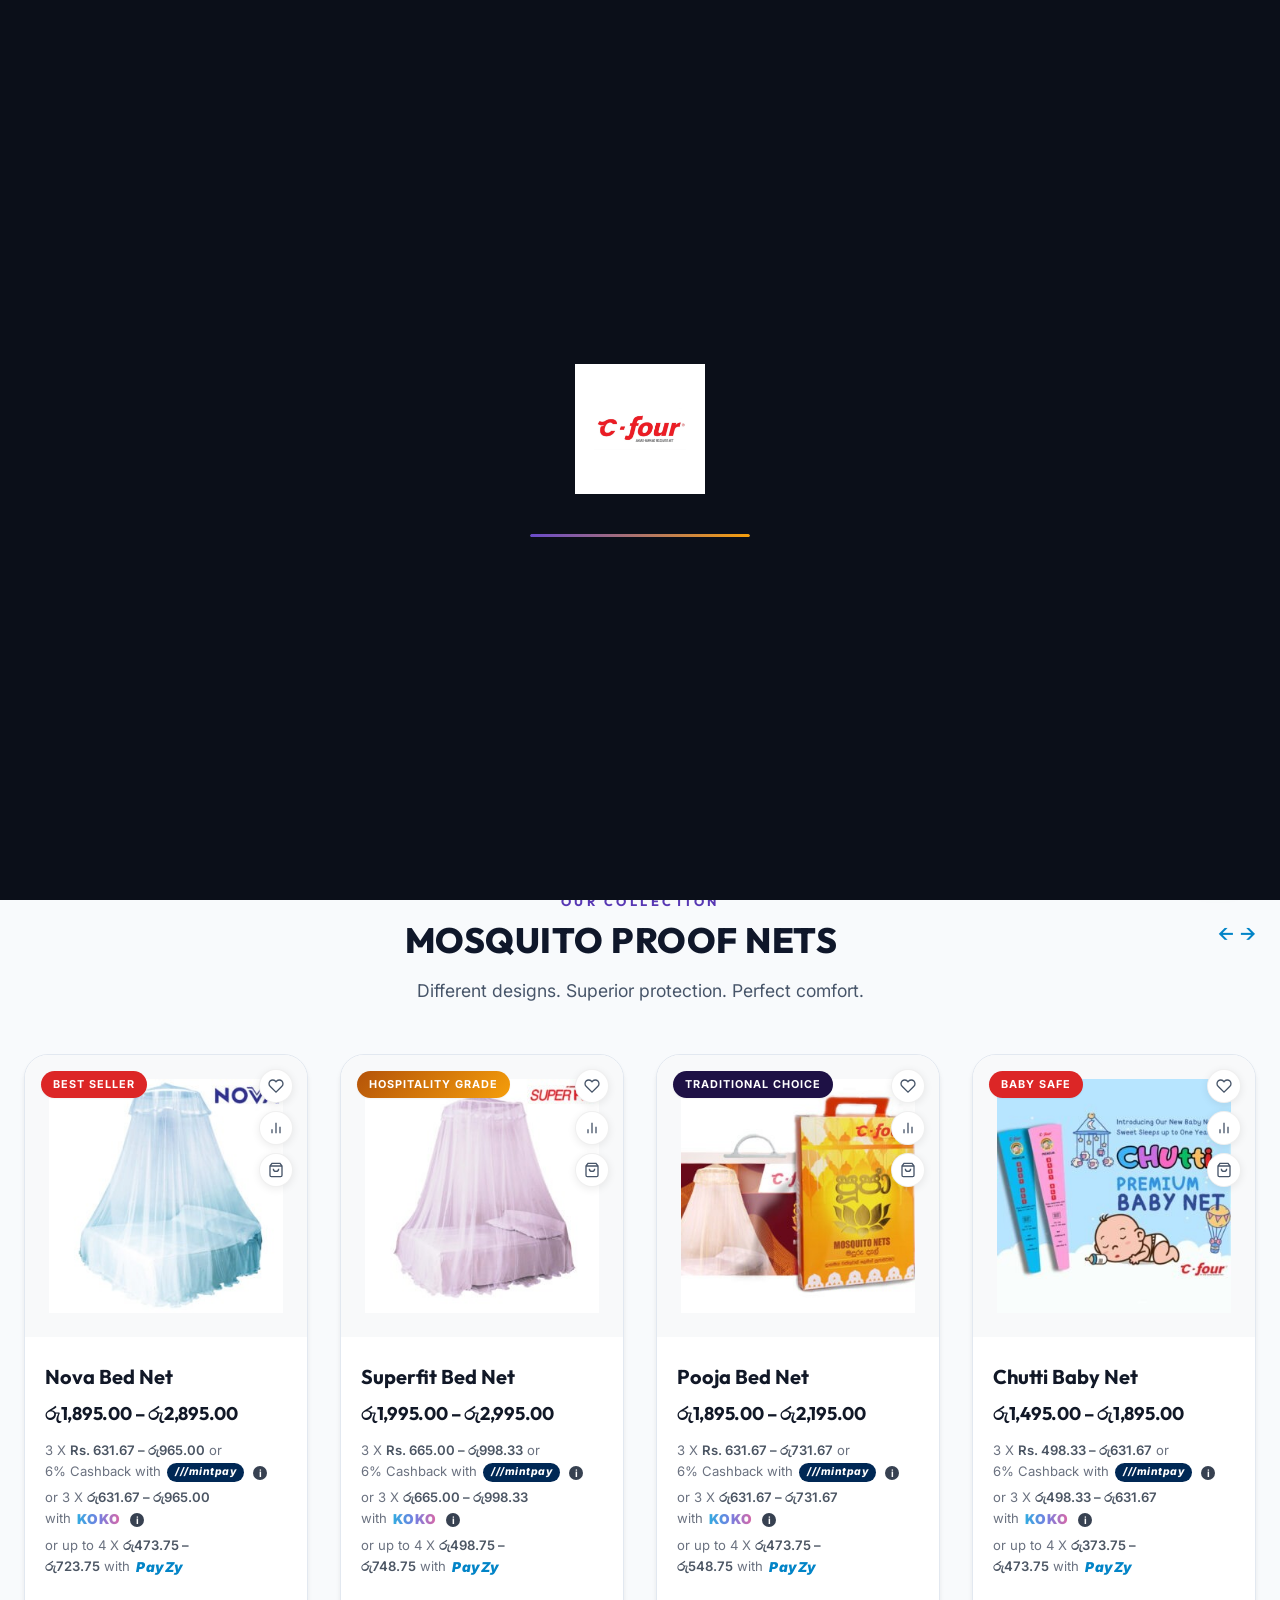
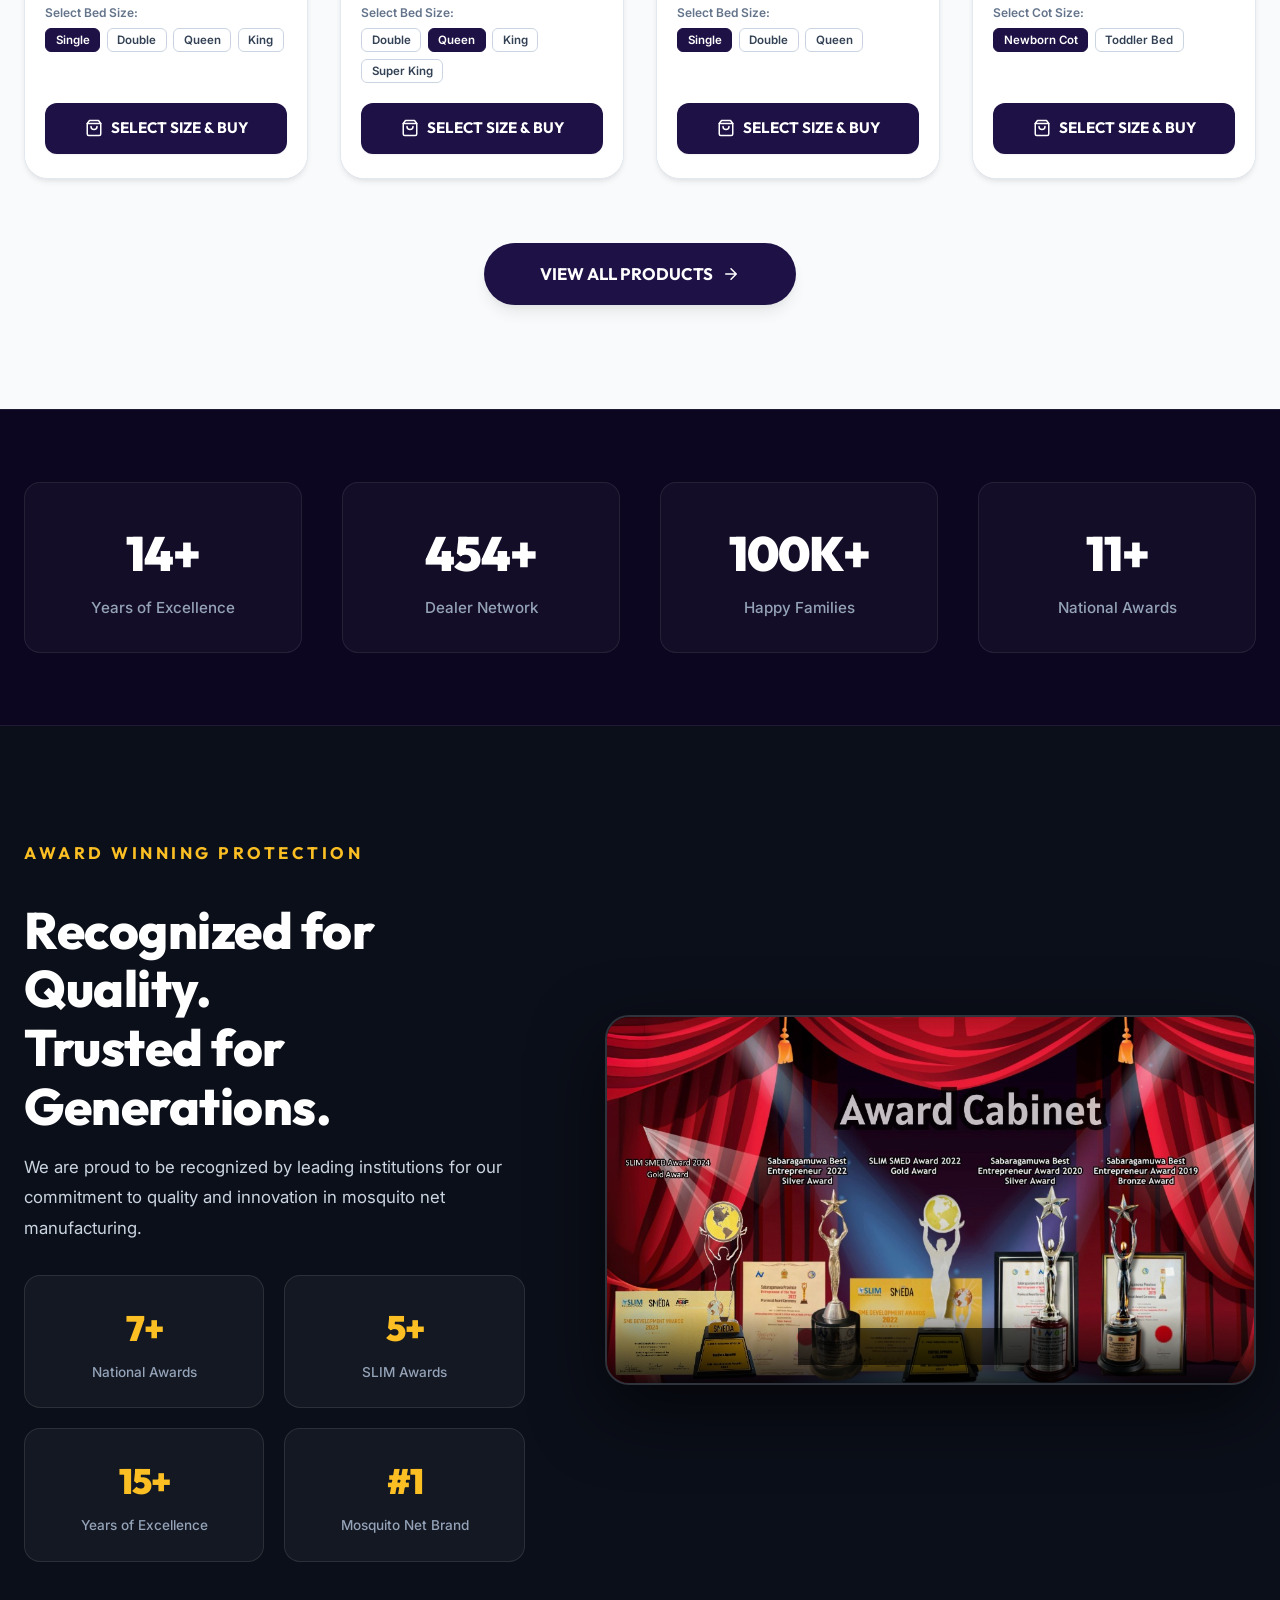
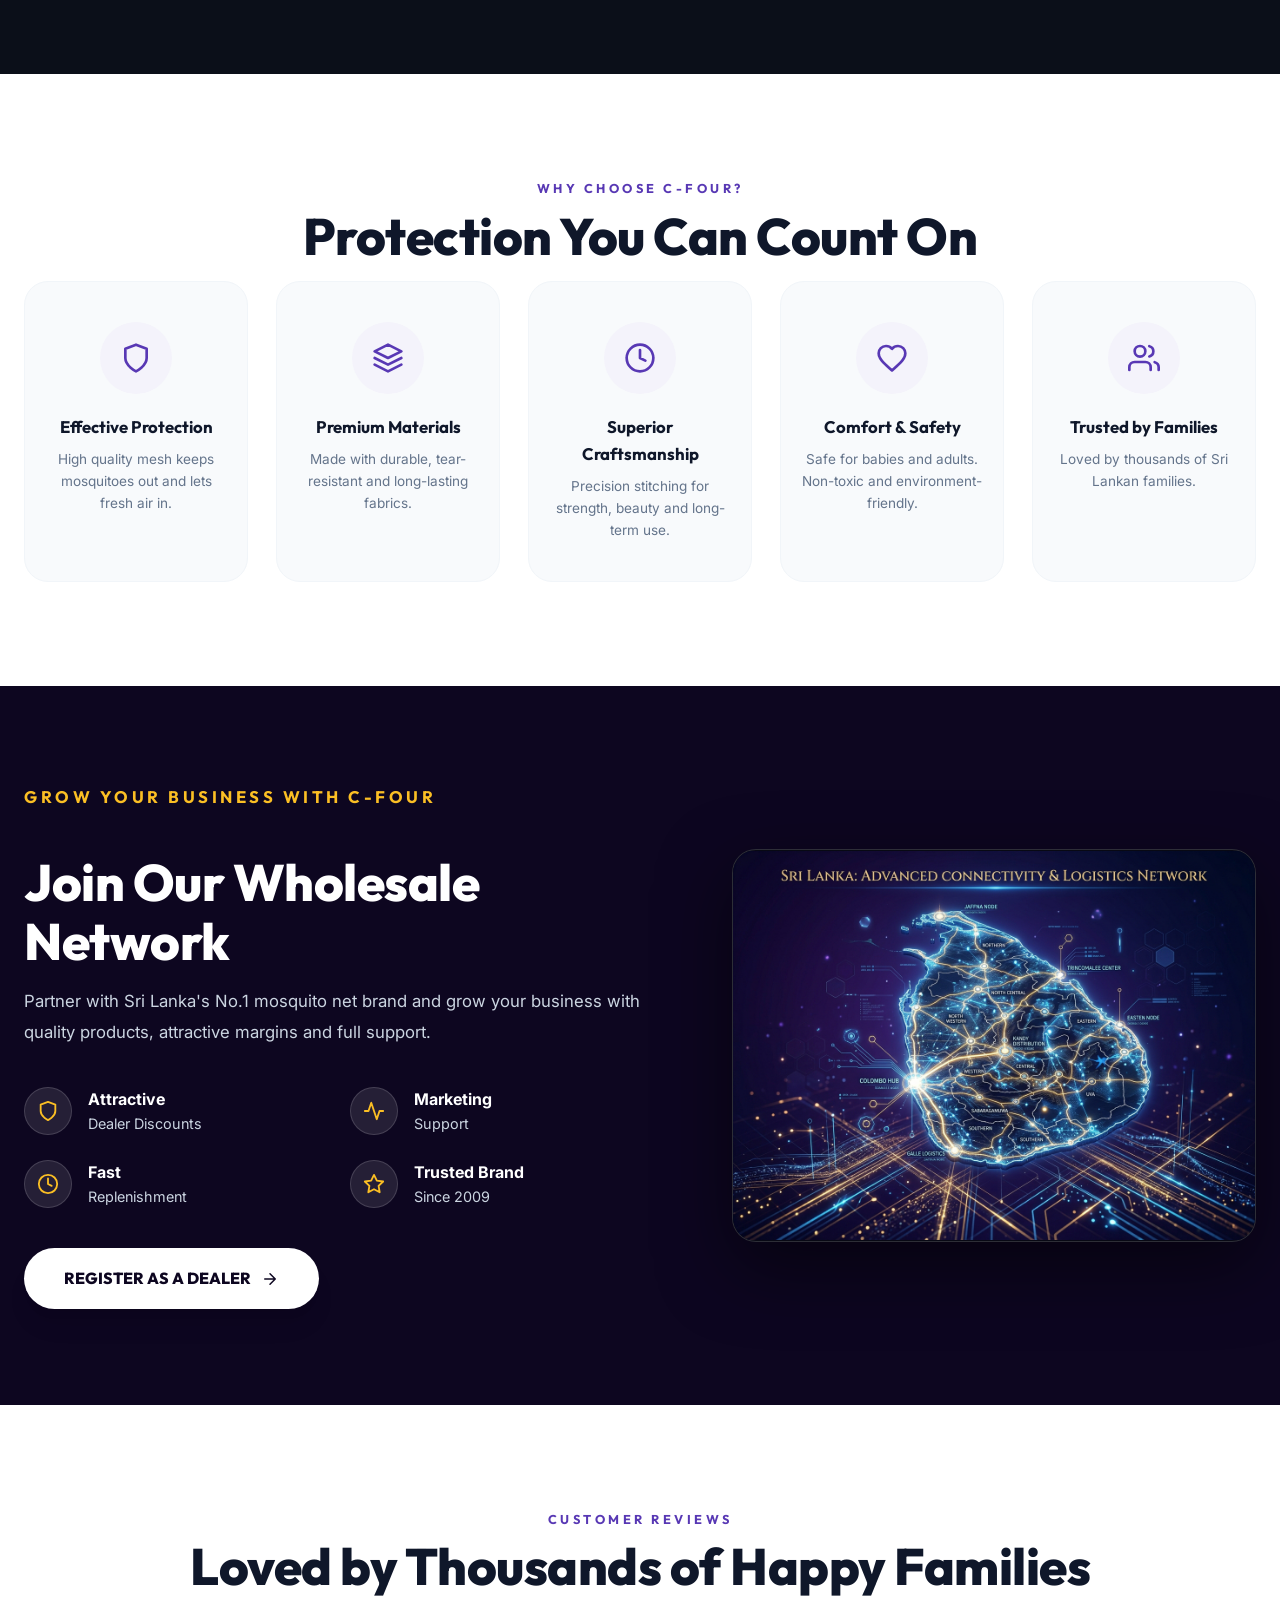
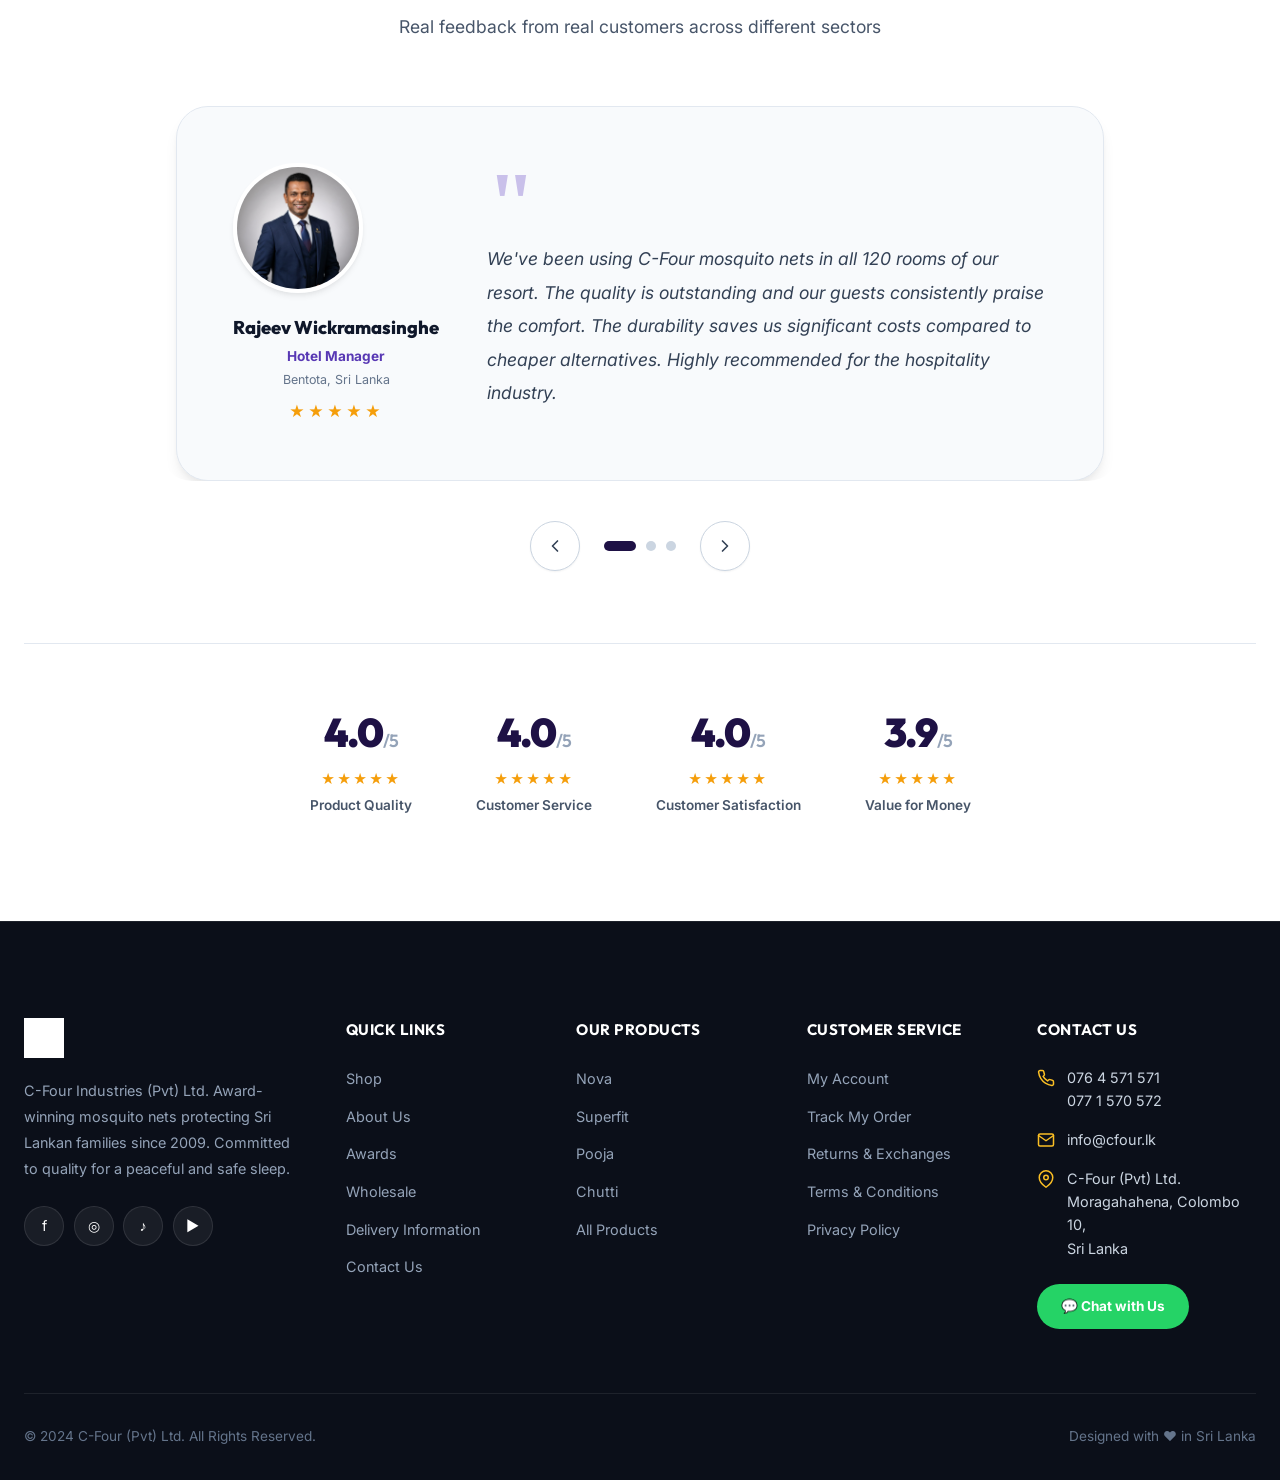
==== index.html @ e3bd68ec "Add files via upload" ====
<!DOCTYPE html>
<html lang="en">
<head>
  <meta charset="UTF-8">
  <meta name="viewport" content="width=device-width, initial-scale=1.0">
  <meta name="description" content="C-Four Award-Winning Mosquito Nets - රැයම සොඳුරු සිහිනයක්. Premium mosquito nets for every Sri Lankan home. SLIM Gold Award Winner 2022/2024.">
  <meta name="keywords" content="C-Four, mosquito nets, Sri Lanka, premium nets, Nova, Superfit, Pooja, Chutti, SLIM Award Winner">
  <meta name="author" content="C-Four Industries (Pvt) Ltd">
  <title>C-Four® | Award-Winning Mosquito Nets | රැයම සොඳුරු සිහිනයක්...</title>
  <link rel="stylesheet" href="styles.css">
  <link rel="icon" type="image/x-icon" href="images/logo.jpg">
</head>
<body>

  <!-- PRELOADER -->
  <div class="preloader" id="preloader">
    <img src="images/logo.jpg" alt="C-Four Logo" class="preloader-logo">
    <div class="preloader-bar"><div class="preloader-fill"></div></div>
  </div>

  <!-- ANNOUNCEMENT BAR -->
  <div class="announcement-bar">
    <div class="container">
      <div class="announcement-inner">
        <div class="announcement-item">
          <svg viewBox="0 0 24 24"><path d="M12 2L15.09 8.26L22 9.27L17 14.14L18.18 21.02L12 17.77L5.82 21.02L7 14.14L2 9.27L8.91 8.26L12 2Z"/></svg>
          <span>SLIM Gold Award Winner 2022/24</span>
        </div>
        <div class="announcement-item">
          <svg viewBox="0 0 24 24"><path d="M20 8h-3V6c0-1.1-.9-2-2-2H9c-1.1 0-2 .9-2 2v2H4c-1.1 0-2 .9-2 2v10h20V10c0-1.1-.9-2-2-2z"/></svg>
          <span>Islandwide Delivery</span>
        </div>
        <div class="announcement-item">
          <svg viewBox="0 0 24 24"><path d="M16.5 3c-1.74 0-3.41.81-4.5 2.09C10.91 3.81 9.24 3 7.5 3 4.42 3 2 5.42 2 8.5c0 3.78 3.4 6.86 8.55 11.54L12 21.35l1.45-1.32C18.6 15.36 22 12.28 22 8.5 22 5.42 19.58 3 16.5 3z"/></svg>
          <span>Trusted by 1 Million+ Families</span>
        </div>
        <div class="announcement-item">
          <svg viewBox="0 0 24 24"><path d="M11.8 10.9c-2.27-.59-3-1.2-3-2.15 0-1.09 1.01-1.85 2.7-1.85 1.78 0 2.44.85 2.5 2.1h2.21c-.07-1.72-1.12-3.3-3.21-3.81V3h-3v2.16c-1.94.42-3.5 1.68-3.5 3.61 0 2.31 1.91 3.46 4.7 4.13 2.5.6 3 1.48 3 2.41 0 .69-.49 1.79-2.7 1.79-2.06 0-2.87-.92-2.98-2.1h-2.2c.12 2.19 1.76 3.42 3.68 3.83V21h3v-2.15c1.95-.37 3.5-1.5 3.5-3.55 0-2.84-2.43-3.81-4.7-4.4z"/></svg>
          <span>Cash on Delivery Available</span>
        </div>
        <div class="announcement-social">
          <a href="#" aria-label="Facebook">𝕗</a>
          <a href="#" aria-label="Instagram">𝕚</a>
          <a href="#" aria-label="TikTok">𝕥</a>
          <a href="#" aria-label="YouTube">𝕪</a>
        </div>
      </div>
    </div>
  </div>

  <!-- HEADER -->
  <header class="header" id="mainHeader">
    <div class="container">
      <div class="header-inner">
        <a href="#" class="logo" id="logo">
          <img src="images/logo.jpg" alt="C-Four - Award-Winning Mosquito Net">
        </a>
        <nav class="nav-links" id="navLinks">
          <a href="#" class="active">Home</a>
          <a href="#products">Shop</a>
          <a href="#wholesale">Wholesale</a>
          <a href="#about">About Us</a>
          <a href="#awards">Awards</a>
          <a href="#contact">Contact Us</a>
        </nav>
        <div class="nav-actions">
          <button class="nav-icon-btn" id="searchBtn" aria-label="Search">
            <svg viewBox="0 0 24 24" fill="none" stroke="currentColor" stroke-width="2" stroke-linecap="round" stroke-linejoin="round"><circle cx="11" cy="11" r="8"/><path d="M21 21l-4.35-4.35"/></svg>
          </button>
          <button class="nav-icon-btn" id="accountBtn" aria-label="My Account">
            <svg viewBox="0 0 24 24" fill="none" stroke="currentColor" stroke-width="2" stroke-linecap="round" stroke-linejoin="round"><path d="M20 21v-2a4 4 0 0 0-4-4H8a4 4 0 0 0-4 4v2"/><circle cx="12" cy="7" r="4"/></svg>
          </button>
          <button class="nav-icon-btn" id="cartBtn" aria-label="Cart">
            <svg viewBox="0 0 24 24" fill="none" stroke="currentColor" stroke-width="2" stroke-linecap="round" stroke-linejoin="round"><circle cx="9" cy="21" r="1"/><circle cx="20" cy="21" r="1"/><path d="M1 1h4l2.68 13.39a2 2 0 0 0 2 1.61h9.72a2 2 0 0 0 2-1.61L23 6H6"/></svg>
            <span class="cart-badge">0</span>
          </button>
          <a href="tel:+94764571571" class="btn-phone" id="phoneBtn">
            <svg viewBox="0 0 24 24" fill="currentColor" width="16" height="16"><path d="M6.62 10.79c1.44 2.83 3.76 5.14 6.59 6.59l2.2-2.2c.27-.27.67-.36 1.02-.24 1.12.37 2.33.57 3.57.57.55 0 1 .45 1 1V20c0 .55-.45 1-1 1-9.39 0-17-7.61-17-17 0-.55.45-1 1-1h3.5c.55 0 1 .45 1 1 0 1.25.2 2.45.57 3.57.11.35.03.74-.25 1.02l-2.2 2.2z"/></svg>
            076 4 571 571
          </a>
          <button class="mobile-toggle" id="mobileToggle" aria-label="Open Menu">
            <span></span><span></span><span></span>
          </button>
        </div>
      </div>
    </div>
  </header>

  <!-- Mobile Navigation -->
  <div class="mobile-nav" id="mobileNav">
    <div class="mobile-nav-inner">
      <button class="mobile-nav-close" id="mobileNavClose" aria-label="Close Menu">✕</button>
      <div class="mobile-nav-links">
        <a href="#">Home</a>
        <a href="#products">Shop</a>
        <a href="#wholesale">Wholesale</a>
        <a href="#about">About Us</a>
        <a href="#awards">Awards</a>
        <a href="#contact">Contact Us</a>
      </div>
      <a href="tel:+94764571571" class="btn-primary" style="justify-content: center; margin-top: 1rem;">
        Call 076 4 571 571
      </a>
    </div>
  </div>

  <!-- ============================================
       HERO SECTION
       ============================================ -->
  <section class="hero-section" id="hero">
    <!-- Hero Banner Carousel -->
    <div class="hero-banner-slider" id="heroBannerSlider">
      <div class="hero-slide active">
        <a href="#products"><img src="images/hero-slide-2.jpg" alt="C-Four Mosquito Nets - Peaceful Sleep For Your Home"></a>
      </div>
      <div class="hero-slide">
        <a href="#products"><img src="images/hero-slide-1.png" alt="C-Four Award Winning Mosquito Net - A Beautiful Dream Every Night"></a>
      </div>
      
      <!-- Navigation Arrows -->
      <button class="hero-nav-btn prev" id="heroPrevBtn" aria-label="Previous Slide">&larr;</button>
      <button class="hero-nav-btn next" id="heroNextBtn" aria-label="Next Slide">&rarr;</button>
      
      <!-- Slider Dots -->
      <div class="hero-slider-dots">
        <button class="hero-dot active" data-slide="0" aria-label="Slide 1"></button>
        <button class="hero-dot" data-slide="1" aria-label="Slide 2"></button>
      </div>
    </div>

    <!-- Trust Badges Strip Below Hero -->
    <div class="hero-trust-strip">
      <div class="container">
        <div class="hero-trust-badges">
          <div class="trust-badge">
            <div class="trust-badge-icon">
              <svg viewBox="0 0 24 24"><path d="M20 8h-3V6c0-1.1-.9-2-2-2H9c-1.1 0-2 .9-2 2v2H4c-1.1 0-2 .9-2 2v10h20V10c0-1.1-.9-2-2-2zM9 6h6v2H9V6zm11 14H4v-2h16v2zm0-4H4v-4h3v1c0 .55.45 1 1 1s1-.45 1-1v-1h6v1c0 .55.45 1 1 1s1-.45 1-1v-1h3v4z"/></svg>
            </div>
            <div class="trust-badge-text">
              <strong>Islandwide Delivery</strong>
              Fast & Reliable
            </div>
          </div>
          <div class="trust-badge">
            <div class="trust-badge-icon">
              <svg viewBox="0 0 24 24"><path d="M11.8 10.9c-2.27-.59-3-1.2-3-2.15 0-1.09 1.01-1.85 2.7-1.85 1.78 0 2.44.85 2.5 2.1h2.21c-.07-1.72-1.12-3.3-3.21-3.81V3h-3v2.16c-1.94.42-3.5 1.68-3.5 3.61 0 2.31 1.91 3.46 4.7 4.13 2.5.6 3 1.48 3 2.41 0 .69-.49 1.79-2.7 1.79-2.06 0-2.87-.92-2.98-2.1h-2.2c.12 2.19 1.76 3.42 3.68 3.83V21h3v-2.15c1.95-.37 3.5-1.5 3.5-3.55 0-2.84-2.43-3.81-4.7-4.4z"/></svg>
            </div>
            <div class="trust-badge-text">
              <strong>Cash on Delivery</strong>
              Easy & Secure
            </div>
          </div>
          <div class="trust-badge">
            <div class="trust-badge-icon">
              <svg viewBox="0 0 24 24"><path d="M16.5 3c-1.74 0-3.41.81-4.5 2.09C10.91 3.81 9.24 3 7.5 3 4.42 3 2 5.42 2 8.5c0 3.78 3.4 6.86 8.55 11.54L12 21.35l1.45-1.32C18.6 15.36 22 12.28 22 8.5 22 5.42 19.58 3 16.5 3z"/></svg>
            </div>
            <div class="trust-badge-text">
              <strong>Trusted by 1 Million+</strong>
              Families & Stores
            </div>
          </div>
        </div>
      </div>
    </div>
  </section>

  <!-- ============================================
       PRODUCTS COLLECTION
       ============================================ -->
  <section class="products-section" id="products">
    <div class="container">
      <p class="section-label reveal">OUR COLLECTION</p>
      <h2 class="section-title reveal delay-1" style="font-size: 2.2rem; letter-spacing: 0.5px;">MOSQUITO PROOF NETS <span style="float: right; font-size: 1.5rem; color: #0284c7; font-weight: 400; cursor: pointer;">&larr; &rarr;</span></h2>
      <p class="section-subtitle reveal delay-2">Different designs. Superior protection. Perfect comfort.</p>

      <div class="products-grid">
        <!-- Nova -->
        <div class="product-card reveal delay-1" id="productNova">
          <div class="product-card-image">
            <img src="images/nova.jpg" alt="Nova Mosquito Net - Elegant design with extra strength" loading="lazy">
            <span class="product-badge red">Best Seller</span>
            <div class="card-floating-icons">
              <button class="card-icon-btn" title="Add to Wishlist"><svg viewBox="0 0 24 24" fill="none" stroke="currentColor" stroke-width="2"><path d="M20.84 4.61a5.5 5.5 0 0 0-7.78 0L12 5.67l-1.06-1.06a5.5 5.5 0 0 0-7.78 7.78l1.06 1.06L12 21.23l7.78-7.78 1.06-1.06a5.5 5.5 0 0 0 0-7.78z"/></svg></button>
              <button class="card-icon-btn" title="Compare"><svg viewBox="0 0 24 24" fill="none" stroke="currentColor" stroke-width="2"><line x1="18" y1="20" x2="18" y2="10"/><line x1="12" y1="20" x2="12" y2="4"/><line x1="6" y1="20" x2="6" y2="14"/></svg></button>
              <button class="card-icon-btn" title="Quick Bag"><svg viewBox="0 0 24 24" fill="none" stroke="currentColor" stroke-width="2"><path d="M6 2L3 6v14a2 2 0 0 0 2 2h14a2 2 0 0 0 2-2V6l-3-4z"/><line x1="3" y1="6" x2="21" y2="6"/><path d="M16 10a4 4 0 0 1-8 0"/></svg></button>
            </div>
          </div>
          <div class="product-card-content">
            <h3 class="product-name">Nova Bed Net</h3>
            <div class="price-range">රු1,895.00 – රු2,895.00</div>
            
            <div class="bnpl-rainco">
              <div>3 X <strong>Rs. 631.67 – රු965.00</strong> or <br>6% Cashback with <span class="badge-mintpay">///mintpay</span> <span class="bnpl-info-icon">i</span></div>
              <div>or 3 X <strong>රු631.67 – රු965.00</strong> <br>with <span class="badge-koko">KOKO</span> <span class="bnpl-info-icon">i</span></div>
              <div>or up to 4 X <strong>රු473.75 – <br>රු723.75</strong> with <span class="badge-payzy">PayZy</span></div>
            </div>

            <div class="size-selector">
              <span class="size-label">Select Bed Size:</span>
              <div class="size-pills">
                <button class="size-pill active">Single</button>
                <button class="size-pill">Double</button>
                <button class="size-pill">Queen</button>
                <button class="size-pill">King</button>
              </div>
            </div>

            <a href="#contact" class="btn-buy-now">
              <svg viewBox="0 0 24 24" fill="none" stroke="currentColor" stroke-width="2" stroke-linecap="round" stroke-linejoin="round"><path d="M6 2L3 6v14a2 2 0 0 0 2 2h14a2 2 0 0 0 2-2V6l-3-4z"/><line x1="3" y1="6" x2="21" y2="6"/><path d="M16 10a4 4 0 0 1-8 0"/></svg>
              SELECT SIZE & BUY
            </a>
          </div>
        </div>

        <!-- Superfit -->
        <div class="product-card reveal delay-2" id="productSuperfit">
          <div class="product-card-image">
            <img src="images/superfit.jpg" alt="Superfit Mosquito Net - Perfect fit for all bed sizes" loading="lazy">
            <span class="product-badge gold">Hospitality Grade</span>
            <div class="card-floating-icons">
              <button class="card-icon-btn" title="Add to Wishlist"><svg viewBox="0 0 24 24" fill="none" stroke="currentColor" stroke-width="2"><path d="M20.84 4.61a5.5 5.5 0 0 0-7.78 0L12 5.67l-1.06-1.06a5.5 5.5 0 0 0-7.78 7.78l1.06 1.06L12 21.23l7.78-7.78 1.06-1.06a5.5 5.5 0 0 0 0-7.78z"/></svg></button>
              <button class="card-icon-btn" title="Compare"><svg viewBox="0 0 24 24" fill="none" stroke="currentColor" stroke-width="2"><line x1="18" y1="20" x2="18" y2="10"/><line x1="12" y1="20" x2="12" y2="4"/><line x1="6" y1="20" x2="6" y2="14"/></svg></button>
              <button class="card-icon-btn" title="Quick Bag"><svg viewBox="0 0 24 24" fill="none" stroke="currentColor" stroke-width="2"><path d="M6 2L3 6v14a2 2 0 0 0 2 2h14a2 2 0 0 0 2-2V6l-3-4z"/><line x1="3" y1="6" x2="21" y2="6"/><path d="M16 10a4 4 0 0 1-8 0"/></svg></button>
            </div>
          </div>
          <div class="product-card-content">
            <h3 class="product-name">Superfit Bed Net</h3>
            <div class="price-range">රු1,995.00 – රු2,995.00</div>
            
            <div class="bnpl-rainco">
              <div>3 X <strong>Rs. 665.00 – රු998.33</strong> or <br>6% Cashback with <span class="badge-mintpay">///mintpay</span> <span class="bnpl-info-icon">i</span></div>
              <div>or 3 X <strong>රු665.00 – රු998.33</strong> <br>with <span class="badge-koko">KOKO</span> <span class="bnpl-info-icon">i</span></div>
              <div>or up to 4 X <strong>රු498.75 – <br>රු748.75</strong> with <span class="badge-payzy">PayZy</span></div>
            </div>

            <div class="size-selector">
              <span class="size-label">Select Bed Size:</span>
              <div class="size-pills">
                <button class="size-pill">Double</button>
                <button class="size-pill active">Queen</button>
                <button class="size-pill">King</button>
                <button class="size-pill">Super King</button>
              </div>
            </div>

            <a href="#contact" class="btn-buy-now">
              <svg viewBox="0 0 24 24" fill="none" stroke="currentColor" stroke-width="2" stroke-linecap="round" stroke-linejoin="round"><path d="M6 2L3 6v14a2 2 0 0 0 2 2h14a2 2 0 0 0 2-2V6l-3-4z"/><line x1="3" y1="6" x2="21" y2="6"/><path d="M16 10a4 4 0 0 1-8 0"/></svg>
              SELECT SIZE & BUY
            </a>
          </div>
        </div>

        <!-- Pooja -->
        <div class="product-card reveal delay-3" id="productPooja">
          <div class="product-card-image">
            <img src="images/pooja.jpg" alt="Pooja Mosquito Net - Traditional beauty with modern protection" loading="lazy">
            <span class="product-badge">Traditional Choice</span>
            <div class="card-floating-icons">
              <button class="card-icon-btn" title="Add to Wishlist"><svg viewBox="0 0 24 24" fill="none" stroke="currentColor" stroke-width="2"><path d="M20.84 4.61a5.5 5.5 0 0 0-7.78 0L12 5.67l-1.06-1.06a5.5 5.5 0 0 0-7.78 7.78l1.06 1.06L12 21.23l7.78-7.78 1.06-1.06a5.5 5.5 0 0 0 0-7.78z"/></svg></button>
              <button class="card-icon-btn" title="Compare"><svg viewBox="0 0 24 24" fill="none" stroke="currentColor" stroke-width="2"><line x1="18" y1="20" x2="18" y2="10"/><line x1="12" y1="20" x2="12" y2="4"/><line x1="6" y1="20" x2="6" y2="14"/></svg></button>
              <button class="card-icon-btn" title="Quick Bag"><svg viewBox="0 0 24 24" fill="none" stroke="currentColor" stroke-width="2"><path d="M6 2L3 6v14a2 2 0 0 0 2 2h14a2 2 0 0 0 2-2V6l-3-4z"/><line x1="3" y1="6" x2="21" y2="6"/><path d="M16 10a4 4 0 0 1-8 0"/></svg></button>
            </div>
          </div>
          <div class="product-card-content">
            <h3 class="product-name">Pooja Bed Net</h3>
            <div class="price-range">රු1,895.00 – රු2,195.00</div>
            
            <div class="bnpl-rainco">
              <div>3 X <strong>Rs. 631.67 – රු731.67</strong> or <br>6% Cashback with <span class="badge-mintpay">///mintpay</span> <span class="bnpl-info-icon">i</span></div>
              <div>or 3 X <strong>රු631.67 – රු731.67</strong> <br>with <span class="badge-koko">KOKO</span> <span class="bnpl-info-icon">i</span></div>
              <div>or up to 4 X <strong>රු473.75 – <br>රු548.75</strong> with <span class="badge-payzy">PayZy</span></div>
            </div>

            <div class="size-selector">
              <span class="size-label">Select Bed Size:</span>
              <div class="size-pills">
                <button class="size-pill active">Single</button>
                <button class="size-pill">Double</button>
                <button class="size-pill">Queen</button>
              </div>
            </div>

            <a href="#contact" class="btn-buy-now">
              <svg viewBox="0 0 24 24" fill="none" stroke="currentColor" stroke-width="2" stroke-linecap="round" stroke-linejoin="round"><path d="M6 2L3 6v14a2 2 0 0 0 2 2h14a2 2 0 0 0 2-2V6l-3-4z"/><line x1="3" y1="6" x2="21" y2="6"/><path d="M16 10a4 4 0 0 1-8 0"/></svg>
              SELECT SIZE & BUY
            </a>
          </div>
        </div>

        <!-- Chutti -->
        <div class="product-card reveal delay-4" id="productChutti">
          <div class="product-card-image">
            <img src="images/chutti.jpg" alt="Chutti Premium Baby Net - Sweet Sleeps for little ones" loading="lazy">
            <span class="product-badge red">Baby Safe</span>
            <div class="card-floating-icons">
              <button class="card-icon-btn" title="Add to Wishlist"><svg viewBox="0 0 24 24" fill="none" stroke="currentColor" stroke-width="2"><path d="M20.84 4.61a5.5 5.5 0 0 0-7.78 0L12 5.67l-1.06-1.06a5.5 5.5 0 0 0-7.78 7.78l1.06 1.06L12 21.23l7.78-7.78 1.06-1.06a5.5 5.5 0 0 0 0-7.78z"/></svg></button>
              <button class="card-icon-btn" title="Compare"><svg viewBox="0 0 24 24" fill="none" stroke="currentColor" stroke-width="2"><line x1="18" y1="20" x2="18" y2="10"/><line x1="12" y1="20" x2="12" y2="4"/><line x1="6" y1="20" x2="6" y2="14"/></svg></button>
              <button class="card-icon-btn" title="Quick Bag"><svg viewBox="0 0 24 24" fill="none" stroke="currentColor" stroke-width="2"><path d="M6 2L3 6v14a2 2 0 0 0 2 2h14a2 2 0 0 0 2-2V6l-3-4z"/><line x1="3" y1="6" x2="21" y2="6"/><path d="M16 10a4 4 0 0 1-8 0"/></svg></button>
            </div>
          </div>
          <div class="product-card-content">
            <h3 class="product-name">Chutti Baby Net</h3>
            <div class="price-range">රු1,495.00 – රු1,895.00</div>
            
            <div class="bnpl-rainco">
              <div>3 X <strong>Rs. 498.33 – රු631.67</strong> or <br>6% Cashback with <span class="badge-mintpay">///mintpay</span> <span class="bnpl-info-icon">i</span></div>
              <div>or 3 X <strong>රු498.33 – රු631.67</strong> <br>with <span class="badge-koko">KOKO</span> <span class="bnpl-info-icon">i</span></div>
              <div>or up to 4 X <strong>රු373.75 – <br>රු473.75</strong> with <span class="badge-payzy">PayZy</span></div>
            </div>

            <div class="size-selector">
              <span class="size-label">Select Cot Size:</span>
              <div class="size-pills">
                <button class="size-pill active">Newborn Cot</button>
                <button class="size-pill">Toddler Bed</button>
              </div>
            </div>

            <a href="#contact" class="btn-buy-now">
              <svg viewBox="0 0 24 24" fill="none" stroke="currentColor" stroke-width="2" stroke-linecap="round" stroke-linejoin="round"><path d="M6 2L3 6v14a2 2 0 0 0 2 2h14a2 2 0 0 0 2-2V6l-3-4z"/><line x1="3" y1="6" x2="21" y2="6"/><path d="M16 10a4 4 0 0 1-8 0"/></svg>
              SELECT SIZE & BUY
            </a>
          </div>
        </div>
      </div>

      <a href="#" class="btn-view-all reveal" id="btnViewAll">
        VIEW ALL PRODUCTS
        <svg viewBox="0 0 24 24" fill="none" stroke="currentColor" stroke-width="2" stroke-linecap="round" stroke-linejoin="round"><path d="M5 12h14M12 5l7 7-7 7"/></svg>
      </a>
    </div>
  </section>

  <!-- COUNTER STATS -->
  <section class="counter-section" id="about">
    <div class="container">
      <div class="counter-grid">
        <div class="counter-item reveal delay-1">
          <div class="counter-number" data-target="15">0</div>
          <div class="counter-label">Years of Excellence</div>
        </div>
        <div class="counter-item reveal delay-2">
          <div class="counter-number" data-target="500">0</div>
          <div class="counter-label">Dealer Network</div>
        </div>
        <div class="counter-item reveal delay-3">
          <div class="counter-number" data-target="1000000">0</div>
          <div class="counter-label">Happy Families</div>
        </div>
        <div class="counter-item reveal delay-4">
          <div class="counter-number" data-target="12">0</div>
          <div class="counter-label">National Awards</div>
        </div>
      </div>
    </div>
  </section>

  <!-- ============================================
       AWARDS SECTION - Award Cabinet Image
       ============================================ -->
  <section class="awards-section" id="awards">
    <div class="awards-glow awards-glow-1"></div>
    <div class="awards-glow awards-glow-2"></div>
    <div class="container">
      <div class="awards-layout">
        <div class="awards-header reveal-left">
          <p class="section-label">AWARD WINNING PROTECTION</p>
          <h2 class="section-title">Recognized for Quality.<br>Trusted for Generations.</h2>
          <p>We are proud to be recognized by leading institutions for our commitment to quality and innovation in mosquito net manufacturing.</p>

          <div class="awards-stats">
            <div class="award-stat reveal delay-1">
              <div class="award-stat-number">7+</div>
              <div class="award-stat-label">National Awards</div>
            </div>
            <div class="award-stat reveal delay-2">
              <div class="award-stat-number">5+</div>
              <div class="award-stat-label">SLIM Awards</div>
            </div>
            <div class="award-stat reveal delay-3">
              <div class="award-stat-number">15+</div>
              <div class="award-stat-label">Years of Excellence</div>
            </div>
            <div class="award-stat reveal delay-4">
              <div class="award-stat-number">#1</div>
              <div class="award-stat-label">Mosquito Net Brand</div>
            </div>
          </div>
        </div>

        <div class="awards-image-wrapper reveal-right">
          <img src="images/awards-cabinet.jpg" alt="C-Four Award Cabinet - SLIM SMED Gold Award, Sabaragamuwa Best Entrepreneur, National Business Excellence Awards" loading="lazy">
          <div class="awards-image-caption">
            <span>★ OUR AWARD CABINET ★</span>
          </div>
        </div>
      </div>
    </div>
  </section>

  <!-- WHY CHOOSE C-FOUR -->
  <section class="why-choose-section" id="whyChoose">
    <div class="container">
      <p class="section-label reveal">WHY CHOOSE C-FOUR?</p>
      <h2 class="section-title reveal delay-1">Protection You Can Count On</h2>

      <div class="features-grid">
        <div class="feature-card reveal delay-1" id="featureProtection">
          <div class="feature-icon">
            <svg viewBox="0 0 24 24" fill="none" stroke="currentColor" stroke-width="2" stroke-linecap="round" stroke-linejoin="round"><path d="M12 22s8-4 8-10V5l-8-3-8 3v7c0 6 8 10 8 10z"/></svg>
          </div>
          <h3 class="feature-title">Effective Protection</h3>
          <p class="feature-desc">High quality mesh keeps mosquitoes out and lets fresh air in.</p>
        </div>
        <div class="feature-card reveal delay-2" id="featureMaterials">
          <div class="feature-icon">
            <svg viewBox="0 0 24 24" fill="none" stroke="currentColor" stroke-width="2" stroke-linecap="round" stroke-linejoin="round"><path d="M12 2L2 7l10 5 10-5-10-5zM2 17l10 5 10-5M2 12l10 5 10-5"/></svg>
          </div>
          <h3 class="feature-title">Premium Materials</h3>
          <p class="feature-desc">Made with durable, tear-resistant and long-lasting fabrics.</p>
        </div>
        <div class="feature-card reveal delay-3" id="featureCraftsmanship">
          <div class="feature-icon">
            <svg viewBox="0 0 24 24" fill="none" stroke="currentColor" stroke-width="2" stroke-linecap="round" stroke-linejoin="round"><circle cx="12" cy="12" r="10"/><path d="M12 6v6l4 2"/></svg>
          </div>
          <h3 class="feature-title">Superior Craftsmanship</h3>
          <p class="feature-desc">Precision stitching for strength, beauty and long-term use.</p>
        </div>
        <div class="feature-card reveal delay-4" id="featureSafety">
          <div class="feature-icon">
            <svg viewBox="0 0 24 24" fill="none" stroke="currentColor" stroke-width="2" stroke-linecap="round" stroke-linejoin="round"><path d="M16.5 3c-1.74 0-3.41.81-4.5 2.09C10.91 3.81 9.24 3 7.5 3 4.42 3 2 5.42 2 8.5c0 3.78 3.4 6.86 8.55 11.54L12 21.35l1.45-1.32C18.6 15.36 22 12.28 22 8.5 22 5.42 19.58 3 16.5 3z"/></svg>
          </div>
          <h3 class="feature-title">Comfort & Safety</h3>
          <p class="feature-desc">Safe for babies and adults. Non-toxic and environment-friendly.</p>
        </div>
        <div class="feature-card reveal delay-5" id="featureTrust">
          <div class="feature-icon">
            <svg viewBox="0 0 24 24" fill="none" stroke="currentColor" stroke-width="2" stroke-linecap="round" stroke-linejoin="round"><path d="M17 21v-2a4 4 0 0 0-4-4H5a4 4 0 0 0-4 4v2"/><circle cx="9" cy="7" r="4"/><path d="M23 21v-2a4 4 0 0 0-3-3.87"/><path d="M16 3.13a4 4 0 0 1 0 7.75"/></svg>
          </div>
          <h3 class="feature-title">Trusted by Families</h3>
          <p class="feature-desc">Loved by thousands of Sri Lankan families.</p>
        </div>
      </div>
    </div>
  </section>

  <!-- WHOLESALE SECTION -->
  <section class="wholesale-section" id="wholesale">
    <div class="container">
      <div class="wholesale-layout">
        <div class="wholesale-content reveal-left">
          <p class="section-label">GROW YOUR BUSINESS WITH C-FOUR</p>
          <h2 class="section-title">Join Our Wholesale Network</h2>
          <p>Partner with Sri Lanka's No.1 mosquito net brand and grow your business with quality products, attractive margins and full support.</p>
          <div class="wholesale-features">
            <div class="wholesale-feature">
              <div class="wholesale-feature-icon">
                <svg viewBox="0 0 24 24" fill="none" stroke="currentColor" stroke-width="2" stroke-linecap="round" stroke-linejoin="round"><path d="M12 22s8-4 8-10V5l-8-3-8 3v7c0 6 8 10 8 10z"/></svg>
              </div>
              <div class="wholesale-feature-text"><strong>Attractive</strong>Dealer Discounts</div>
            </div>
            <div class="wholesale-feature">
              <div class="wholesale-feature-icon">
                <svg viewBox="0 0 24 24" fill="none" stroke="currentColor" stroke-width="2" stroke-linecap="round" stroke-linejoin="round"><path d="M22 12h-4l-3 9L9 3l-3 9H2"/></svg>
              </div>
              <div class="wholesale-feature-text"><strong>Marketing</strong>Support</div>
            </div>
            <div class="wholesale-feature">
              <div class="wholesale-feature-icon">
                <svg viewBox="0 0 24 24" fill="none" stroke="currentColor" stroke-width="2" stroke-linecap="round" stroke-linejoin="round"><circle cx="12" cy="12" r="10"/><polyline points="12 6 12 12 16 14"/></svg>
              </div>
              <div class="wholesale-feature-text"><strong>Fast</strong>Replenishment</div>
            </div>
            <div class="wholesale-feature">
              <div class="wholesale-feature-icon">
                <svg viewBox="0 0 24 24" fill="none" stroke="currentColor" stroke-width="2" stroke-linecap="round" stroke-linejoin="round"><path d="M12 2L15.09 8.26L22 9.27L17 14.14L18.18 21.02L12 17.77L5.82 21.02L7 14.14L2 9.27L8.91 8.26L12 2Z"/></svg>
              </div>
              <div class="wholesale-feature-text"><strong>Trusted Brand</strong>Since 2009</div>
            </div>
          </div>
          <a href="#contact" class="btn-dealer" id="btnRegisterDealer">
            REGISTER AS A DEALER
            <svg viewBox="0 0 24 24" fill="none" stroke="currentColor" stroke-width="2" stroke-linecap="round" stroke-linejoin="round"><path d="M5 12h14M12 5l7 7-7 7"/></svg>
          </a>
        </div>
        <div class="wholesale-image reveal-right">
          <img src="images/sri-lanka-distribution-map.jpg" alt="C-Four Islandwide Distribution Network - 3D Map of Sri Lanka Logistics Hubs" loading="lazy">
        </div>
      </div>
    </div>
  </section>

  <!-- ============================================
       TESTIMONIALS - Slideshow Carousel
       ============================================ -->
  <section class="testimonials-section" id="testimonials">
    <div class="container">
      <div class="testimonials-header">
        <p class="section-label reveal">CUSTOMER REVIEWS</p>
        <h2 class="section-title reveal delay-1">Loved by Thousands of Happy Families</h2>
        <p class="section-subtitle reveal delay-2">Real feedback from real customers across different sectors</p>
      </div>

      <div class="testimonial-slider-wrapper reveal delay-3">
        <div class="testimonial-slider">
          <div class="testimonial-track" id="testimonialTrack">
            <!-- Slide 1: Hotel Manager -->
            <div class="testimonial-slide">
              <div class="testimonial-card">
                <div class="testimonial-card-left">
                  <img src="images/testimonial-hotel.jpg" alt="Rajeev Wickramasinghe - Hotel Manager" class="testimonial-avatar-img" loading="lazy">
                  <h4>Rajeev Wickramasinghe</h4>
                  <div class="testimonial-role">Hotel Manager</div>
                  <div class="testimonial-location">Bentota, Sri Lanka</div>
                  <div class="testimonial-stars">★★★★★</div>
                </div>
                <div class="testimonial-card-right">
                  <div class="testimonial-quote-mark">"</div>
                  <p class="testimonial-text">We've been using C-Four mosquito nets in all 120 rooms of our resort. The quality is outstanding and our guests consistently praise the comfort. The durability saves us significant costs compared to cheaper alternatives. Highly recommended for the hospitality industry.</p>
                </div>
              </div>
            </div>

            <!-- Slide 2: Housewife -->
            <div class="testimonial-slide">
              <div class="testimonial-card">
                <div class="testimonial-card-left">
                  <img src="images/testimonial-housewife.jpg" alt="Nimali Fernando - Homemaker" class="testimonial-avatar-img" loading="lazy">
                  <h4>Nimali Fernando</h4>
                  <div class="testimonial-role">Homemaker & Mother of 3</div>
                  <div class="testimonial-location">Kandy, Sri Lanka</div>
                  <div class="testimonial-stars">★★★★★</div>
                </div>
                <div class="testimonial-card-right">
                  <div class="testimonial-quote-mark">"</div>
                  <p class="testimonial-text">As a mother, my children's safety is everything. We have C-Four nets in every bedroom — Nova for us and Chutti for the baby's cot. The whole family sleeps peacefully now. Best investment we made for our home. මගේ ගෙදර සියලුම ඇඳන්ටම C-Four තමයි!</p>
                </div>
              </div>
            </div>

            <!-- Slide 3: Doctor -->
            <div class="testimonial-slide">
              <div class="testimonial-card">
                <div class="testimonial-card-left">
                  <img src="images/testimonial-doctor.jpg" alt="Dr. Amaya Perera - Medical Doctor" class="testimonial-avatar-img" loading="lazy">
                  <h4>Dr. Amaya Perera</h4>
                  <div class="testimonial-role">Medical Doctor</div>
                  <div class="testimonial-location">Colombo, Sri Lanka</div>
                  <div class="testimonial-stars">★★★★★</div>
                </div>
                <div class="testimonial-card-right">
                  <div class="testimonial-quote-mark">"</div>
                  <p class="testimonial-text">As a physician, I always recommend mosquito nets as the safest, chemical-free protection against dengue and malaria. C-Four nets are the brand I personally use and recommend to my patients. The quality of the mesh provides excellent airflow while keeping out even the smallest insects.</p>
                </div>
              </div>
            </div>
          </div>
        </div>

        <!-- Slider Navigation Controls -->
        <div class="slider-nav">
          <button class="slider-btn" id="sliderPrev" aria-label="Previous Review">
            <svg viewBox="0 0 24 24" fill="none" stroke="currentColor" stroke-width="2" stroke-linecap="round" stroke-linejoin="round"><path d="M15 18l-6-6 6-6"/></svg>
          </button>
          <div class="slider-dots" id="sliderDots">
            <button class="slider-dot active" data-index="0" aria-label="Slide 1"></button>
            <button class="slider-dot" data-index="1" aria-label="Slide 2"></button>
            <button class="slider-dot" data-index="2" aria-label="Slide 3"></button>
          </div>
          <button class="slider-btn" id="sliderNext" aria-label="Next Review">
            <svg viewBox="0 0 24 24" fill="none" stroke="currentColor" stroke-width="2" stroke-linecap="round" stroke-linejoin="round"><path d="M9 18l6-6-6-6"/></svg>
          </button>
        </div>
      </div>

      <!-- Ratings Strip -->
      <div class="ratings-strip reveal">
        <div class="rating-item">
          <div class="rating-big">4.9<span>/5</span></div>
          <div class="rating-stars-sm">★★★★★</div>
          <div class="rating-label-sm">Product Quality</div>
        </div>
        <div class="rating-item">
          <div class="rating-big">4.8<span>/5</span></div>
          <div class="rating-stars-sm">★★★★★</div>
          <div class="rating-label-sm">Customer Service</div>
        </div>
        <div class="rating-item">
          <div class="rating-big">4.9<span>/5</span></div>
          <div class="rating-stars-sm">★★★★★</div>
          <div class="rating-label-sm">Customer Satisfaction</div>
        </div>
        <div class="rating-item">
          <div class="rating-big">4.7<span>/5</span></div>
          <div class="rating-stars-sm">★★★★★</div>
          <div class="rating-label-sm">Value for Money</div>
        </div>
      </div>
    </div>
  </section>

  <!-- FOOTER -->
  <footer class="footer" id="contact">
    <div class="container">
      <div class="footer-grid">
        <div class="footer-brand">
          <img src="images/logo.jpg" alt="C-Four Logo" class="logo-footer">
          <p>C-Four Industries (Pvt) Ltd. Award-winning mosquito nets protecting Sri Lankan families since 2009. Committed to quality for a peaceful and safe sleep.</p>
          <div class="footer-social-links">
            <a href="#" class="footer-social-link" id="socialFacebook" aria-label="Facebook">f</a>
            <a href="#" class="footer-social-link" id="socialInstagram" aria-label="Instagram">◎</a>
            <a href="#" class="footer-social-link" id="socialTiktok" aria-label="TikTok">♪</a>
            <a href="#" class="footer-social-link" id="socialYoutube" aria-label="YouTube">▶</a>
          </div>
        </div>
        <div class="footer-column">
          <h4>QUICK LINKS</h4>
          <ul>
            <li><a href="#">Shop</a></li>
            <li><a href="#about">About Us</a></li>
            <li><a href="#awards">Awards</a></li>
            <li><a href="#wholesale">Wholesale</a></li>
            <li><a href="#">Delivery Information</a></li>
            <li><a href="#contact">Contact Us</a></li>
          </ul>
        </div>
        <div class="footer-column">
          <h4>OUR PRODUCTS</h4>
          <ul>
            <li><a href="#">Nova</a></li>
            <li><a href="#">Superfit</a></li>
            <li><a href="#">Pooja</a></li>
            <li><a href="#">Chutti</a></li>
            <li><a href="#">All Products</a></li>
          </ul>
        </div>
        <div class="footer-column">
          <h4>CUSTOMER SERVICE</h4>
          <ul>
            <li><a href="#">My Account</a></li>
            <li><a href="#">Track My Order</a></li>
            <li><a href="#">Returns & Exchanges</a></li>
            <li><a href="#">Terms & Conditions</a></li>
            <li><a href="#">Privacy Policy</a></li>
          </ul>
        </div>
        <div class="footer-column">
          <h4>CONTACT US</h4>
          <div class="footer-contact-item">
            <svg viewBox="0 0 24 24" fill="none" stroke="currentColor" stroke-width="2" stroke-linecap="round" stroke-linejoin="round"><path d="M22 16.92v3a2 2 0 0 1-2.18 2 19.79 19.79 0 0 1-8.63-3.07 19.5 19.5 0 0 1-6-6 19.79 19.79 0 0 1-3.07-8.67A2 2 0 0 1 4.11 2h3a2 2 0 0 1 2 1.72 12.84 12.84 0 0 0 .7 2.81 2 2 0 0 1-.45 2.11L8.09 9.91a16 16 0 0 0 6 6l1.27-1.27a2 2 0 0 1 2.11-.45 12.84 12.84 0 0 0 2.81.7A2 2 0 0 1 22 16.92z"/></svg>
            <span>076 4 571 571<br>077 1 570 572</span>
          </div>
          <div class="footer-contact-item">
            <svg viewBox="0 0 24 24" fill="none" stroke="currentColor" stroke-width="2" stroke-linecap="round" stroke-linejoin="round"><path d="M4 4h16c1.1 0 2 .9 2 2v12c0 1.1-.9 2-2 2H4c-1.1 0-2-.9-2-2V6c0-1.1.9-2 2-2z"/><polyline points="22,6 12,13 2,6"/></svg>
            <span>info@cfour.lk</span>
          </div>
          <div class="footer-contact-item">
            <svg viewBox="0 0 24 24" fill="none" stroke="currentColor" stroke-width="2" stroke-linecap="round" stroke-linejoin="round"><path d="M21 10c0 7-9 13-9 13s-9-6-9-13a9 9 0 0 1 18 0z"/><circle cx="12" cy="10" r="3"/></svg>
            <span>C-Four (Pvt) Ltd.<br>Moragahahena, Colombo 10,<br>Sri Lanka</span>
          </div>
          <a href="#" class="btn-whatsapp" id="btnWhatsApp">💬 Chat with Us</a>
        </div>
      </div>
      <div class="footer-bottom">
        <span>© 2024 C-Four (Pvt) Ltd. All Rights Reserved.</span>
        <span>Designed with ❤️ in Sri Lanka</span>
      </div>
    </div>
  </footer>

  <!-- FLOATING ELEMENTS -->
  <a href="#" class="floating-whatsapp" id="floatingWhatsApp" aria-label="Chat on WhatsApp">
    <svg viewBox="0 0 24 24" fill="currentColor"><path d="M17.472 14.382c-.297-.149-1.758-.867-2.03-.967-.273-.099-.471-.148-.67.15-.197.297-.767.966-.94 1.164-.173.199-.347.223-.644.075-.297-.15-1.255-.463-2.39-1.475-.883-.788-1.48-1.761-1.653-2.059-.173-.297-.018-.458.13-.606.134-.133.298-.347.446-.52.149-.174.198-.298.298-.497.099-.198.05-.371-.025-.52-.075-.149-.669-1.612-.916-2.207-.242-.579-.487-.5-.669-.51-.173-.008-.371-.01-.57-.01-.198 0-.52.074-.792.372-.272.297-1.04 1.016-1.04 2.479 0 1.462 1.065 2.875 1.213 3.074.149.198 2.096 3.2 5.077 4.487.709.306 1.262.489 1.694.625.712.227 1.36.195 1.871.118.571-.085 1.758-.719 2.006-1.413.248-.694.248-1.289.173-1.413-.074-.124-.272-.198-.57-.347m-5.421 7.403h-.004a9.87 9.87 0 01-5.031-1.378l-.361-.214-3.741.982.998-3.648-.235-.374a9.86 9.86 0 01-1.51-5.26c.001-5.45 4.436-9.884 9.888-9.884 2.64 0 5.122 1.03 6.988 2.898a9.825 9.825 0 012.893 6.994c-.003 5.45-4.437 9.884-9.885 9.884m8.413-18.297A11.815 11.815 0 0012.05 0C5.495 0 .16 5.335.157 11.892c0 2.096.547 4.142 1.588 5.945L.057 24l6.305-1.654a11.882 11.882 0 005.683 1.448h.005c6.554 0 11.89-5.335 11.893-11.893a11.821 11.821 0 00-3.48-8.413z"/></svg>
  </a>
  <button class="back-to-top" id="backToTop" aria-label="Back to top">
    <svg viewBox="0 0 24 24" fill="none" stroke="currentColor" stroke-width="2" stroke-linecap="round" stroke-linejoin="round"><path d="M18 15l-6-6-6 6"/></svg>
  </button>

  <script src="script.js"></script>
</body>
</html>
---- styles.css ----
/* ============================================
   C-FOUR WEBSITE - Elite Enterprise E-Commerce V4
   Theme: රැයම සොඳුරු සිහිනයක්...
   World-Class Luxury UI & BNPL Integration
   ============================================ */
@import url('https://fonts.googleapis.com/css2?family=Inter:wght@300;400;500;600;700;800;900&family=Outfit:wght@300;400;500;600;700;800;900&display=swap');

:root {
  /* Elite Palette - Deep Imperial Navy, Luxury Burgundy & Slate */
  --primary-50: #f4f3fb; --primary-100: #e3dff4; --primary-200: #c9c0ea;
  --primary-300: #a798de; --primary-400: #856ecd; --primary-500: #6a4bcb;
  --primary-600: #5838b4; --primary-700: #492c99; --primary-800: #3d267f; --primary-900: #1e1145;
  --primary-950: #0d0620;
  
  --accent-gold: #f59e0b; --accent-gold-light: #fbbf24; --accent-gold-dark: #b45309;
  --brand-red: #dc2626; --brand-red-dark: #b91c1c;
  
  --neutral-50: #f8fafc; --neutral-100: #f1f5f9; --neutral-200: #e2e8f0;
  --neutral-300: #cbd5e1; --neutral-400: #94a3b8; --neutral-500: #64748b;
  --neutral-600: #475569; --neutral-700: #334155; --neutral-800: #1e293b; --neutral-900: #0f172a;
  
  --font-heading: 'Outfit', -apple-system, BlinkMacSystemFont, sans-serif;
  --font-body: 'Inter', -apple-system, BlinkMacSystemFont, sans-serif;
  
  --radius-sm: 0.375rem; --radius-md: 0.5rem; --radius-lg: 0.75rem;
  --radius-xl: 1rem; --radius-2xl: 1.5rem; --radius-3xl: 2rem; --radius-full: 9999px;
  
  --shadow-sm: 0 1px 2px 0 rgba(0, 0, 0, 0.05);
  --shadow-md: 0 4px 6px -1px rgba(0, 0, 0, 0.07), 0 2px 4px -1px rgba(0, 0, 0, 0.04);
  --shadow-lg: 0 10px 15px -3px rgba(0, 0, 0, 0.08), 0 4px 6px -2px rgba(0, 0, 0, 0.04);
  --shadow-xl: 0 20px 25px -5px rgba(0, 0, 0, 0.08), 0 10px 10px -5px rgba(0, 0, 0, 0.03);
  --shadow-2xl: 0 25px 50px -12px rgba(15, 23, 42, 0.15);
  --shadow-luxury: 0 30px 60px -12px rgba(30, 17, 69, 0.18);
  
  --transition-fast: 150ms cubic-bezier(0.4, 0, 0.2, 1);
  --transition-base: 300ms cubic-bezier(0.16, 1, 0.3, 1);
  --transition-slow: 500ms cubic-bezier(0.16, 1, 0.3, 1);
  
  --z-sticky: 200; --z-fixed: 300; --z-modal: 500;
}

*, *::before, *::after { margin: 0; padding: 0; box-sizing: border-box; }
html { scroll-behavior: smooth; }
body { font-family: var(--font-body); color: var(--neutral-800); background: var(--neutral-50); line-height: 1.6; overflow-x: hidden; -webkit-font-smoothing: antialiased; }
img { max-width: 100%; height: auto; display: block; }
a { text-decoration: none; color: inherit; transition: var(--transition-base); }
ul, ol { list-style: none; }
button { cursor: pointer; border: none; background: none; font-family: inherit; }
.container { width: 100%; max-width: 1320px; margin: 0 auto; padding: 0 1.5rem; }

/* Section Headers */
.section-label { font-family: var(--font-heading); font-size: 0.8rem; font-weight: 700; text-transform: uppercase; letter-spacing: 3.5px; color: var(--primary-600); margin-bottom: 0.5rem; }
.section-title { font-family: var(--font-heading); font-size: clamp(2rem, 4.5vw, 3.2rem); font-weight: 800; color: var(--neutral-900); margin-bottom: 1rem; line-height: 1.15; letter-spacing: -0.5px; }
.section-subtitle { font-size: 1.1rem; color: var(--neutral-600); max-width: 640px; margin: 0 auto 3rem; font-weight: 400; line-height: 1.7; }

/* Scroll Animations */
.reveal { opacity: 0; transform: translateY(35px); transition: opacity 0.8s cubic-bezier(0.16,1,0.3,1), transform 0.8s cubic-bezier(0.16,1,0.3,1); }
.reveal.visible { opacity: 1; transform: translateY(0); }
.reveal-left { opacity: 0; transform: translateX(-50px); transition: opacity 0.8s cubic-bezier(0.16,1,0.3,1), transform 0.8s cubic-bezier(0.16,1,0.3,1); }
.reveal-left.visible { opacity: 1; transform: translateX(0); }
.reveal-right { opacity: 0; transform: translateX(50px); transition: opacity 0.8s cubic-bezier(0.16,1,0.3,1), transform 0.8s cubic-bezier(0.16,1,0.3,1); }
.reveal-right.visible { opacity: 1; transform: translateX(0); }
.reveal-scale { opacity: 0; transform: scale(0.9); transition: opacity 0.8s cubic-bezier(0.16,1,0.3,1), transform 0.8s cubic-bezier(0.16,1,0.3,1); }
.reveal-scale.visible { opacity: 1; transform: scale(1); }
.delay-1 { transition-delay: .1s; } .delay-2 { transition-delay: .2s; }
.delay-3 { transition-delay: .3s; } .delay-4 { transition-delay: .4s; } .delay-5 { transition-delay: .5s; }

/* ============================================ Announcement Bar ============================================ */
.announcement-bar { background: var(--primary-950); color: rgba(255,255,255,0.9); padding: 0.65rem 0; font-size: 0.82rem; font-weight: 500; border-bottom: 1px solid rgba(255,255,255,0.08); }
.announcement-inner { display: flex; justify-content: center; align-items: center; gap: 2.5rem; flex-wrap: wrap; }
.announcement-item { display: flex; align-items: center; gap: .5rem; white-space: nowrap; }
.announcement-item svg { width: 15px; height: 15px; fill: var(--accent-gold); }
.announcement-social { display: flex; align-items: center; gap: .75rem; margin-left: 1.5rem; }
.announcement-social a { color: rgba(255,255,255,.6); font-size: .95rem; }
.announcement-social a:hover { color: white; transform: scale(1.15); }

/* ============================================ Header ============================================ */
.header { position: sticky; top: 0; z-index: var(--z-sticky); background: rgba(255,255,255,.95); backdrop-filter: blur(20px); -webkit-backdrop-filter: blur(20px); border-bottom: 1px solid var(--neutral-200); transition: var(--transition-base); }
.header.scrolled { box-shadow: var(--shadow-lg); background: rgba(255,255,255,.98); }
.header-inner { display: flex; align-items: center; justify-content: space-between; padding: 0.85rem 0; }
.logo { display: flex; align-items: center; }
.logo img { height: 44px; width: auto; transition: var(--transition-base); }
.logo:hover img { transform: scale(1.03); }
.nav-links { display: flex; align-items: center; gap: 2.25rem; }
.nav-links a { font-family: var(--font-heading); font-weight: 600; font-size: 0.95rem; color: var(--neutral-700); position: relative; padding: .5rem 0; letter-spacing: -0.2px; }
.nav-links a::after { content: ''; position: absolute; bottom: 0; left: 0; width: 0; height: 2px; background: var(--primary-600); transition: width .3s cubic-bezier(.16,1,.3,1); }
.nav-links a:hover { color: var(--primary-600); }
.nav-links a:hover::after, .nav-links a.active::after { width: 100%; }
.nav-links a.active { color: var(--primary-600); font-weight: 700; }
.nav-actions { display: flex; align-items: center; gap: 1rem; }
.nav-icon-btn { width: 42px; height: 42px; border-radius: 50%; display: flex; align-items: center; justify-content: center; color: var(--neutral-700); transition: var(--transition-base); position: relative; border: 1px solid var(--neutral-200); background: white; }
.nav-icon-btn:hover { background: var(--primary-50); color: var(--primary-600); border-color: var(--primary-200); }
.nav-icon-btn svg { width: 20px; height: 20px; }
.cart-badge { position: absolute; top: -3px; right: -3px; width: 18px; height: 18px; border-radius: 50%; background: var(--brand-red); color: white; font-size: .65rem; display: flex; align-items: center; justify-content: center; font-weight: 700; border: 2px solid white; }
.btn-phone { display: flex; align-items: center; gap: .6rem; background: var(--primary-900); color: white; padding: .65rem 1.4rem; border-radius: var(--radius-full); font-weight: 600; font-size: .88rem; font-family: var(--font-heading); transition: var(--transition-base); box-shadow: var(--shadow-md); }
.btn-phone:hover { background: var(--primary-800); transform: translateY(-2px); box-shadow: var(--shadow-lg); }
.btn-phone svg { width: 16px; height: 16px; color: var(--accent-gold-light); }
.mobile-toggle { display: none; flex-direction: column; gap: 5px; width: 28px; cursor: pointer; z-index: 1000; }
.mobile-toggle span { display: block; height: 2.5px; background: var(--neutral-800); border-radius: 2px; transition: var(--transition-base); }
.mobile-toggle.active span:nth-child(1) { transform: rotate(45deg) translate(5px,5px); }
.mobile-toggle.active span:nth-child(2) { opacity: 0; }
.mobile-toggle.active span:nth-child(3) { transform: rotate(-45deg) translate(5px,-5px); }

/* ============================================ HERO - Full Banner Carousel ============================================ */
.hero-section { position: relative; background: #0b0f19; overflow: hidden; padding: 1.25rem 0 0; }
.hero-banner-slider { position: relative; width: 100%; max-width: 1024px; margin: 0 auto; overflow: hidden; background: #0b0f19; border-radius: var(--radius-2xl); box-shadow: 0 20px 50px rgba(0,0,0,0.6); }
.hero-slide { display: none; width: 100%; transition: opacity 0.7s ease-in-out; opacity: 0; }
.hero-slide.active { display: block; opacity: 1; }
.hero-slide img { width: 100%; height: auto; display: block; object-fit: contain; image-rendering: -webkit-optimize-contrast; filter: none; }

/* Navigation Arrows */
.hero-nav-btn { position: absolute; top: 50%; transform: translateY(-50%); z-index: 10; width: 48px; height: 48px; border-radius: 50%; background: rgba(0,0,0,0.5); backdrop-filter: blur(8px); color: white; font-size: 1.4rem; display: flex; align-items: center; justify-content: center; border: 1px solid rgba(255,255,255,0.2); cursor: pointer; transition: var(--transition-base); }
.hero-nav-btn:hover { background: rgba(88,56,180,0.85); border-color: white; transform: translateY(-50%) scale(1.1); }
.hero-nav-btn.prev { left: 1.5rem; }
.hero-nav-btn.next { right: 1.5rem; }

/* Slider Dots */
.hero-slider-dots { position: absolute; bottom: 1.5rem; left: 50%; transform: translateX(-50%); z-index: 10; display: flex; gap: 0.6rem; background: rgba(0,0,0,0.4); padding: 0.4rem 0.8rem; border-radius: var(--radius-full); backdrop-filter: blur(8px); border: 1px solid rgba(255,255,255,0.15); }
.hero-dot { width: 10px; height: 10px; border-radius: 50%; background: rgba(255,255,255,0.4); border: none; cursor: pointer; transition: var(--transition-base); }
.hero-dot.active { background: var(--accent-gold); width: 26px; border-radius: 6px; }

/* Trust Strip Below Hero */
.hero-trust-strip { background: var(--primary-950); border-top: 1px solid rgba(255,255,255,0.08); border-bottom: 1px solid rgba(255,255,255,0.08); padding: 1.5rem 0; }
.hero-trust-badges { display: flex; justify-content: space-around; align-items: center; gap: 2rem; flex-wrap: wrap; }
.trust-badge { display: flex; align-items: center; gap: .75rem; }
.trust-badge-icon { width: 44px; height: 44px; border-radius: 50%; background: rgba(255,255,255,.08); backdrop-filter: blur(10px); display: flex; align-items: center; justify-content: center; border: 1px solid rgba(255,255,255,.15); }
.trust-badge-icon svg { width: 20px; height: 20px; fill: var(--accent-gold-light); }
.trust-badge-text { color: rgba(255,255,255,.9); font-size: .82rem; font-weight: 500; line-height: 1.35; }
.trust-badge-text strong { display: block; font-size: .92rem; font-weight: 700; color: white; }

/* ============================================ PRODUCTS COLLECTION - World Class E-Commerce ============================================ */
.products-section { padding: 6.5rem 0; background: var(--neutral-50); text-align: center; }
.products-grid { display: grid; grid-template-columns: repeat(4, 1fr); gap: 2rem; margin-bottom: 4rem; }

.product-card {
  background: white; border-radius: var(--radius-2xl); overflow: hidden;
  box-shadow: var(--shadow-md); transition: var(--transition-base);
  border: 1px solid var(--neutral-200); display: flex; flex-direction: column; text-align: left;
  position: relative;
}
.product-card:hover { transform: translateY(-8px); box-shadow: var(--shadow-2xl); border-color: var(--primary-300); }

.product-card-image { position: relative; aspect-ratio: 1; overflow: hidden; background: #f8f9fa; display: flex; align-items: center; justify-content: center; padding: 1.5rem; }
.product-card-image img { width: 100%; height: 100%; object-fit: contain; transition: transform .6s cubic-bezier(.16,1,.3,1); }
.product-card:hover .product-card-image img { transform: scale(1.08); }
.product-badge { position: absolute; top: 1rem; left: 1rem; background: var(--primary-900); color: white; padding: .3rem .75rem; border-radius: var(--radius-full); font-size: .68rem; font-weight: 700; text-transform: uppercase; letter-spacing: 1px; z-index: 2; box-shadow: var(--shadow-sm); }
.product-badge.red { background: var(--brand-red); }
.product-badge.gold { background: linear-gradient(135deg, var(--accent-gold-dark), var(--accent-gold)); color: white; }

/* Rainco-style Floating Action Icons (Top Right) */
.card-floating-icons { position: absolute; top: 0.85rem; right: 0.85rem; display: flex; flex-direction: column; gap: 0.5rem; z-index: 3; }
.card-icon-btn { width: 34px; height: 34px; border-radius: 50%; background: white; border: 1px solid rgba(0,0,0,0.06); display: flex; align-items: center; justify-content: center; color: var(--neutral-600); box-shadow: 0 2px 8px rgba(0,0,0,0.08); transition: var(--transition-fast); }
.card-icon-btn:hover { color: var(--brand-red); transform: scale(1.1); }
.card-icon-btn svg { width: 16px; height: 16px; }

.product-card-content { padding: 1.5rem 1.25rem; display: flex; flex-direction: column; flex: 1; background: white; }
.product-name { font-family: var(--font-heading); font-size: 1.25rem; font-weight: 700; color: #111827; margin-bottom: 0.35rem; display: flex; align-items: center; justify-content: space-between; }
.product-name sup { font-size: .55em; color: var(--primary-600); font-weight: 700; }

/* Exact Rainco Pricing Display (No space after Rupee symbol) */
.price-range { font-family: var(--font-heading); font-size: 1.15rem; font-weight: 700; color: #111827; margin-bottom: 0.75rem; letter-spacing: -0.3px; }

/* Exact Rainco BNPL Inline Text (Clean grey, unboxed, exact logos) */
.bnpl-rainco { font-size: 0.82rem; color: #6b7280; line-height: 1.6; margin-bottom: 1.5rem; font-weight: 400; }
.bnpl-rainco div { margin-bottom: 0.3rem; }
.bnpl-rainco div:last-child { margin-bottom: 0; }
.bnpl-rainco strong { color: #4b5563; font-weight: 600; }
.bnpl-info-icon { display: inline-block; width: 14px; height: 14px; background: #374151; color: white; border-radius: 50%; text-align: center; font-size: 10px; line-height: 14px; font-weight: 700; margin-left: 3px; font-style: normal; vertical-align: middle; }

/* Exact BNPL Badges */
.badge-mintpay { display: inline-block; background: #002855; color: white; font-weight: 800; font-size: 0.65rem; padding: 0.1rem 0.5rem; border-radius: 12px; font-style: italic; letter-spacing: 0.5px; vertical-align: middle; margin: 0 2px; }
.badge-koko { display: inline-block; background: linear-gradient(90deg, #38bdf8, #818cf8, #f472b6); -webkit-background-clip: text; -webkit-text-fill-color: transparent; font-weight: 900; font-size: 0.85rem; letter-spacing: 1px; vertical-align: middle; margin: 0 2px; text-shadow: 0 0 1px rgba(0,0,0,0.1); }
.badge-payzy { display: inline-block; color: #0284c7; font-weight: 900; font-size: 0.85rem; font-style: italic; letter-spacing: 0.5px; vertical-align: middle; margin: 0 2px; }

/* Size Selector Pills */
.size-selector { margin-bottom: 1.25rem; }
.size-label { font-size: 0.75rem; font-weight: 600; color: var(--neutral-500); margin-bottom: 0.4rem; display: block; }
.size-pills { display: flex; gap: 0.4rem; flex-wrap: wrap; }
.size-pill { font-size: 0.72rem; font-weight: 600; padding: 0.25rem 0.6rem; border-radius: var(--radius-sm); background: white; border: 1px solid var(--neutral-300); color: var(--neutral-700); transition: var(--transition-fast); }
.size-pill:hover, .size-pill.active { background: var(--primary-900); color: white; border-color: var(--primary-900); }

.btn-buy-now {
  width: 100%; display: flex; align-items: center; justify-content: center; gap: .5rem;
  padding: .85rem 1rem; background: var(--primary-900); color: white;
  font-family: var(--font-heading); font-weight: 700; font-size: 0.95rem;
  border-radius: var(--radius-lg); transition: var(--transition-base);
  box-shadow: var(--shadow-sm); margin-top: auto;
}
.btn-buy-now:hover { background: var(--primary-700); transform: translateY(-2px); box-shadow: var(--shadow-md); }
.btn-buy-now svg { width: 18px; height: 18px; }

.btn-view-all { display: inline-flex; align-items: center; gap: .6rem; padding: 1.1rem 3.5rem; background: var(--primary-900); color: white; font-family: var(--font-heading); font-weight: 700; font-size: 1.05rem; border-radius: var(--radius-full); transition: var(--transition-base); box-shadow: var(--shadow-lg); }
.btn-view-all:hover { background: var(--primary-700); transform: translateY(-3px); box-shadow: var(--shadow-xl); }
.btn-view-all svg { width: 18px; height: 18px; }

/* ============================================ Counter ============================================ */
.counter-section { padding: 4.5rem 0; background: var(--primary-950); color: white; border-top: 1px solid rgba(255,255,255,0.08); border-bottom: 1px solid rgba(255,255,255,0.08); }
.counter-grid { display: grid; grid-template-columns: repeat(4, 1fr); gap: 2.5rem; }
.counter-item { text-align: center; padding: 2rem; border-radius: var(--radius-xl); background: rgba(255,255,255,.03); border: 1px solid rgba(255,255,255,.08); transition: var(--transition-base); }
.counter-item:hover { transform: translateY(-5px); background: rgba(255,255,255,.06); border-color: rgba(255,255,255,.15); }
.counter-number { font-family: var(--font-heading); font-size: 3rem; font-weight: 900; color: white; margin-bottom: .25rem; letter-spacing: -1px; }
.counter-label { font-size: .95rem; color: var(--neutral-400); font-weight: 500; }

/* ============================================ Awards ============================================ */
.awards-section { padding: 7rem 0; background: #0b0f19; color: white; position: relative; overflow: hidden; }
.awards-layout { display: grid; grid-template-columns: 1fr 1.3fr; gap: 5rem; align-items: center; }
.awards-header .section-label { color: var(--accent-gold-light); }
.awards-header .section-title { color: white; }
.awards-header p { color: var(--neutral-300); font-size: 1.05rem; line-height: 1.8; margin-bottom: 2rem; }
.awards-stats { display: grid; grid-template-columns: repeat(2,1fr); gap: 1.25rem; margin-top: 2rem; }
.award-stat { background: rgba(255,255,255,.04); border: 1px solid rgba(255,255,255,.1); border-radius: var(--radius-xl); padding: 1.5rem; transition: var(--transition-base); text-align: center; }
.award-stat:hover { background: rgba(255,255,255,.08); transform: translateY(-4px); border-color: var(--accent-gold); }
.award-stat-number { font-family: var(--font-heading); font-size: 2.2rem; font-weight: 900; color: var(--accent-gold-light); letter-spacing: -1px; }
.award-stat-label { font-size: .85rem; color: var(--neutral-400); margin-top: .35rem; font-weight: 500; }
.awards-image-wrapper { position: relative; border-radius: var(--radius-2xl); overflow: hidden; box-shadow: 0 25px 70px rgba(0,0,0,.6); border: 2px solid rgba(255,255,255,.15); transition: var(--transition-base); }
.awards-image-wrapper:hover { transform: scale(1.02); border-color: var(--accent-gold); }
.awards-image-wrapper img { width: 100%; height: auto; transition: transform .6s ease; }
.awards-image-wrapper:hover img { transform: scale(1.03); }
.awards-image-caption { position: absolute; bottom: 0; left: 0; right: 0; padding: 1.5rem; background: linear-gradient(to top, rgba(0,0,0,0.85), transparent); text-align: center; }
.awards-image-caption span { background: rgba(0,0,0,.6); backdrop-filter: blur(10px); padding: .5rem 1.5rem; border-radius: var(--radius-full); font-family: var(--font-heading); font-weight: 700; font-size: 0.9rem; color: var(--accent-gold-light); letter-spacing: 1.5px; border: 1px solid rgba(245,158,11,0.3); }

/* ============================================ Why Choose ============================================ */
.why-choose-section { padding: 6.5rem 0; background: white; text-align: center; }
.features-grid { display: grid; grid-template-columns: repeat(5,1fr); gap: 1.75rem; }
.feature-card { text-align: center; padding: 2.5rem 1.25rem; transition: var(--transition-base); border-radius: var(--radius-2xl); background: var(--neutral-50); border: 1px solid var(--neutral-100); }
.feature-card:hover { transform: translateY(-8px); background: white; box-shadow: var(--shadow-xl); border-color: var(--primary-200); }
.feature-icon { width: 72px; height: 72px; margin: 0 auto 1.25rem; border-radius: 50%; background: var(--primary-50); display: flex; align-items: center; justify-content: center; transition: var(--transition-base); color: var(--primary-600); }
.feature-icon svg { width: 32px; height: 32px; }
.feature-card:hover .feature-icon { background: var(--primary-900); color: white; transform: scale(1.1) rotate(5deg); }
.feature-title { font-family: var(--font-heading); font-weight: 700; font-size: 1.05rem; color: var(--neutral-900); margin-bottom: .5rem; }
.feature-desc { font-size: .85rem; color: var(--neutral-500); line-height: 1.6; }

/* ============================================ Wholesale ============================================ */
.wholesale-section { padding: 6rem 0; background: var(--primary-950); color: white; position: relative; overflow: hidden; }
.wholesale-layout { display: grid; grid-template-columns: 1.2fr 1fr; gap: 5rem; align-items: center; }
.wholesale-content .section-label { color: var(--accent-gold-light); }
.wholesale-content .section-title { color: white; }
.wholesale-content p { color: var(--neutral-300); font-size: 1.05rem; line-height: 1.8; margin-bottom: 2.5rem; }
.wholesale-features { display: grid; grid-template-columns: repeat(2,1fr); gap: 1.5rem; margin-bottom: 2.5rem; }
.wholesale-feature { display: flex; align-items: center; gap: 1rem; }
.wholesale-feature-icon { width: 48px; height: 48px; border-radius: 50%; background: rgba(255,255,255,.1); display: flex; align-items: center; justify-content: center; flex-shrink: 0; color: var(--accent-gold-light); border: 1px solid rgba(255,255,255,.15); }
.wholesale-feature-icon svg { width: 22px; height: 22px; }
.wholesale-feature-text { font-size: .9rem; color: var(--neutral-300); }
.wholesale-feature-text strong { display: block; font-size: 1rem; color: white; font-weight: 700; }
.btn-dealer { display: inline-flex; align-items: center; gap: .6rem; padding: 1.1rem 2.5rem; background: white; color: var(--primary-950); font-family: var(--font-heading); font-weight: 800; font-size: 1rem; border-radius: var(--radius-full); transition: var(--transition-base); box-shadow: var(--shadow-xl); }
.btn-dealer:hover { transform: translateY(-3px); background: var(--accent-gold-light); color: var(--primary-950); }
.btn-dealer svg { width: 18px; height: 18px; }
.wholesale-image { position: relative; border-radius: var(--radius-2xl); overflow: hidden; box-shadow: 0 25px 70px rgba(0,0,0,.5); aspect-ratio: 4/3; border: 1px solid rgba(255,255,255,.15); background: #080914; display: flex; align-items: center; justify-content: center; }
.wholesale-image img { width: 100%; height: 100%; object-fit: contain; transition: transform .6s ease; }
.wholesale-image:hover img { transform: scale(1.03); }

/* ============================================ Testimonials Slider ============================================ */
.testimonials-section { padding: 6.5rem 0; background: white; overflow: hidden; }
.testimonials-header { text-align: center; margin-bottom: 4rem; }
.testimonial-slider-wrapper { position: relative; max-width: 960px; margin: 0 auto; }
.testimonial-slider { overflow: hidden; border-radius: var(--radius-3xl); }
.testimonial-track { display: flex; transition: transform 0.7s cubic-bezier(0.16,1,0.3,1); }
.testimonial-slide { min-width: 100%; padding: 0 1rem; box-sizing: border-box; }

.testimonial-card {
  background: var(--neutral-50); border-radius: var(--radius-3xl); padding: 3.5rem;
  box-shadow: var(--shadow-lg); border: 1px solid var(--neutral-200);
  display: flex; gap: 3rem; align-items: center;
}
.testimonial-card-left { flex-shrink: 0; text-align: center; }
.testimonial-avatar-img { width: 130px; height: 130px; border-radius: 50%; object-fit: cover; border: 4px solid white; box-shadow: var(--shadow-md); transition: transform .4s cubic-bezier(.16,1,.3,1); }
.testimonial-card:hover .testimonial-avatar-img { transform: scale(1.08); }
.testimonial-card-left h4 { font-family: var(--font-heading); font-weight: 800; font-size: 1.15rem; color: var(--neutral-900); margin-top: 1.25rem; }
.testimonial-role { font-size: .85rem; color: var(--primary-600); font-weight: 700; margin-top: .2rem; }
.testimonial-location { font-size: .78rem; color: var(--neutral-500); margin-top: .15rem; }
.testimonial-stars { color: var(--accent-gold); font-size: .95rem; letter-spacing: 3px; margin-top: .6rem; }

.testimonial-card-right { flex: 1; }
.testimonial-quote-mark { font-family: Georgia, serif; font-size: 5.5rem; color: var(--primary-200); line-height: .6; margin-bottom: .75rem; font-weight: 900; }
.testimonial-text { font-size: 1.1rem; color: var(--neutral-700); line-height: 1.9; font-style: italic; font-weight: 400; }

/* Slider Navigation */
.slider-nav { display: flex; align-items: center; justify-content: center; gap: 1.5rem; margin-top: 2.5rem; }
.slider-btn { width: 50px; height: 50px; border-radius: 50%; background: white; border: 1px solid var(--neutral-300); display: flex; align-items: center; justify-content: center; cursor: pointer; transition: var(--transition-base); box-shadow: var(--shadow-sm); color: var(--neutral-700); }
.slider-btn:hover { background: var(--primary-900); border-color: var(--primary-900); color: white; transform: scale(1.1); box-shadow: var(--shadow-md); }
.slider-btn svg { width: 20px; height: 20px; }
.slider-dots { display: flex; gap: .6rem; }
.slider-dot { width: 10px; height: 10px; border-radius: 50%; background: var(--neutral-300); cursor: pointer; transition: var(--transition-base); border: none; }
.slider-dot.active { background: var(--primary-900); width: 32px; border-radius: 6px; }

/* Ratings Strip */
.ratings-strip { display: flex; justify-content: center; gap: 4rem; margin-top: 4.5rem; padding-top: 3.5rem; border-top: 1px solid var(--neutral-200); }
.rating-item { text-align: center; }
.rating-big { font-family: var(--font-heading); font-size: 2.5rem; font-weight: 900; color: var(--primary-900); letter-spacing: -1px; }
.rating-big span { font-size: 1.1rem; color: var(--neutral-400); font-weight: 600; }
.rating-stars-sm { color: var(--accent-gold); font-size: .85rem; letter-spacing: 2px; margin: .3rem 0; }
.rating-label-sm { font-size: .85rem; color: var(--neutral-600); font-weight: 600; }

/* ============================================ Footer ============================================ */
.footer { background: #0b0f19; color: var(--neutral-400); padding: 6rem 0 0; border-top: 1px solid rgba(255,255,255,0.08); }
.footer-grid { display: grid; grid-template-columns: 1.5fr 1fr 1fr 1fr 1.2fr; gap: 3rem; padding-bottom: 4rem; border-bottom: 1px solid rgba(255,255,255,.08); }
.footer-brand p { font-size: .9rem; line-height: 1.8; margin-top: 1.25rem; color: var(--neutral-400); }
.footer-brand .logo-footer { height: 40px; width: auto; filter: brightness(0) invert(1); }
.footer-social-links { display: flex; gap: .6rem; margin-top: 1.5rem; }
.footer-social-link { width: 40px; height: 40px; border-radius: 50%; background: rgba(255,255,255,.06); display: flex; align-items: center; justify-content: center; color: white; transition: var(--transition-base); font-size: .9rem; border: 1px solid rgba(255,255,255,.1); }
.footer-social-link:hover { background: var(--primary-600); border-color: var(--primary-600); transform: translateY(-3px); }
.footer-column h4 { font-family: var(--font-heading); font-weight: 700; color: white; margin-bottom: 1.5rem; font-size: .95rem; letter-spacing: 0.5px; }
.footer-column ul li { margin-bottom: .75rem; }
.footer-column ul li a { font-size: .9rem; color: var(--neutral-400); transition: var(--transition-base); }
.footer-column ul li a:hover { color: white; padding-left: 5px; }
.footer-contact-item { display: flex; align-items: flex-start; gap: .75rem; margin-bottom: 1rem; font-size: .9rem; color: var(--neutral-300); }
.footer-contact-item svg { width: 18px; height: 18px; color: var(--accent-gold-light); margin-top: 3px; flex-shrink: 0; }
.btn-whatsapp { display: inline-flex; align-items: center; gap: .6rem; padding: .75rem 1.5rem; background: #25D366; color: white; border-radius: var(--radius-full); font-weight: 700; font-size: .85rem; margin-top: .5rem; transition: var(--transition-base); }
.btn-whatsapp:hover { background: #128C7E; transform: translateY(-2px); box-shadow: 0 5px 15px rgba(37,211,102,.3); }
.footer-bottom { padding: 2rem 0; display: flex; justify-content: space-between; align-items: center; font-size: .85rem; color: var(--neutral-500); }

/* ============================================ Floating ============================================ */
.floating-whatsapp { position: fixed; bottom: 2rem; right: 2rem; z-index: var(--z-fixed); width: 60px; height: 60px; border-radius: 50%; background: #25D366; color: white; display: flex; align-items: center; justify-content: center; box-shadow: 0 10px 25px rgba(37,211,102,.4); transition: var(--transition-base); animation: pulse-wa 2.5s infinite; }
.floating-whatsapp:hover { transform: scale(1.1); }
.floating-whatsapp svg { width: 30px; height: 30px; }
@keyframes pulse-wa { 0% { box-shadow: 0 0 0 0 rgba(37,211,102,.6); } 70% { box-shadow: 0 0 0 15px rgba(37,211,102,0); } 100% { box-shadow: 0 0 0 0 rgba(37,211,102,0); } }
.back-to-top { position: fixed; bottom: 6.5rem; right: 2rem; z-index: var(--z-fixed); width: 48px; height: 48px; border-radius: 50%; background: var(--primary-900); color: white; display: flex; align-items: center; justify-content: center; box-shadow: var(--shadow-lg); opacity: 0; visibility: hidden; transform: translateY(20px); transition: var(--transition-base); border: 1px solid rgba(255,255,255,0.1); }
.back-to-top.visible { opacity: 1; visibility: visible; transform: translateY(0); }
.back-to-top:hover { background: var(--primary-700); transform: translateY(-3px); }
.back-to-top svg { width: 20px; height: 20px; }

/* ============================================ Preloader ============================================ */
.preloader { position: fixed; inset: 0; z-index: 9999; background: #0b0f19; display: flex; flex-direction: column; align-items: center; justify-content: center; transition: opacity .6s ease, visibility .6s ease; }
.preloader.hidden { opacity: 0; visibility: hidden; }
.preloader-logo { width: 130px; animation: pulse-logo 1.5s ease-in-out infinite; }
.preloader-bar { width: 220px; height: 3px; background: rgba(255,255,255,.1); border-radius: 2px; margin-top: 2.5rem; overflow: hidden; }
.preloader-fill { height: 100%; width: 0%; background: linear-gradient(90deg, var(--primary-500), var(--accent-gold)); border-radius: 2px; animation: load-bar 1.8s ease forwards; }
@keyframes load-bar { 0% { width: 0%; } 50% { width: 65%; } 100% { width: 100%; } }
@keyframes pulse-logo { 0%, 100% { opacity: .8; transform: scale(1); } 50% { opacity: 1; transform: scale(1.05); } }

/* Mobile Nav */
.mobile-nav { position: fixed; inset: 0; z-index: var(--z-modal); background: rgba(0,0,0,.6); backdrop-filter: blur(12px); opacity: 0; visibility: hidden; transition: var(--transition-base); }
.mobile-nav.active { opacity: 1; visibility: visible; }
.mobile-nav-inner { position: absolute; right: 0; top: 0; bottom: 0; width: 340px; max-width: 85%; background: white; padding: 4rem 2.5rem; transform: translateX(100%); transition: transform .4s cubic-bezier(.16,1,.3,1); display: flex; flex-direction: column; gap: 1.5rem; overflow-y: auto; }
.mobile-nav.active .mobile-nav-inner { transform: translateX(0); }
.mobile-nav-close { position: absolute; top: 1.5rem; right: 1.5rem; width: 42px; height: 42px; border-radius: 50%; background: var(--neutral-100); display: flex; align-items: center; justify-content: center; font-size: 1.2rem; color: var(--neutral-700); transition: var(--transition-fast); }
.mobile-nav-close:hover { background: var(--neutral-200); }
.mobile-nav-links { display: flex; flex-direction: column; margin-top: 2rem; }
.mobile-nav-links a { display: block; padding: 1.1rem 0; font-family: var(--font-heading); font-weight: 700; font-size: 1.15rem; color: var(--neutral-800); border-bottom: 1px solid var(--neutral-100); transition: var(--transition-base); }
.mobile-nav-links a:hover { color: var(--primary-600); padding-left: .5rem; }

/* ============================================ Responsive ============================================ */
@media (max-width: 1200px) {
  .products-grid { grid-template-columns: repeat(2, 1fr); }
  .features-grid { grid-template-columns: repeat(3, 1fr); }
  .footer-grid { grid-template-columns: repeat(3, 1fr); }
  .awards-layout { grid-template-columns: 1fr; gap: 3rem; }
  .counter-grid { grid-template-columns: repeat(2, 1fr); }
}
@media (max-width: 768px) {
  .announcement-inner { gap: 1rem; font-size: .75rem; }
  .announcement-social { display: none; }
  .nav-links { display: none; }
  .mobile-toggle { display: flex; }
  .btn-phone { display: none; }
  .hero { min-height: 85vh; }
  .hero-slim-badge { top: 1rem; right: 1rem; }
  .hero-slim-badge .badge-circle { width: 100px; height: 100px; }
  .badge-text .slim { font-size: .85rem; }
  .badge-text .gold, .badge-text .award, .badge-text .year { font-size: .52rem; }
  .badge-laurel { font-size: 1.9rem; }
  .products-grid { grid-template-columns: 1fr; gap: 1.5rem; }
  .features-grid { grid-template-columns: repeat(2, 1fr); }
  .wholesale-layout { grid-template-columns: 1fr; gap: 3rem; }
  .wholesale-image { order: -1; }
  .footer-grid { grid-template-columns: repeat(2, 1fr); }
  .footer-bottom { flex-direction: column; gap: 1rem; text-align: center; }
  .testimonial-card { flex-direction: column; padding: 2.5rem 1.5rem; gap: 2rem; }
  .testimonial-avatar-img { width: 100px; height: 100px; }
  .ratings-strip { gap: 2rem; flex-wrap: wrap; }
}
@media (max-width: 480px) {
  .features-grid { grid-template-columns: 1fr; }
  .hero-ctas { flex-direction: column; }
  .hero-trust-badges { flex-direction: column; gap: 1.25rem; }
  .awards-stats { grid-template-columns: 1fr; }
  .wholesale-features { grid-template-columns: 1fr; }
  .counter-grid { grid-template-columns: 1fr; }
  .footer-grid { grid-template-columns: 1fr; }
  .ratings-strip { flex-direction: column; align-items: center; gap: 2rem; }
  .slider-btn { width: 44px; height: 44px; }
}

::-webkit-scrollbar { width: 10px; }
::-webkit-scrollbar-track { background: var(--neutral-100); }
::-webkit-scrollbar-thumb { background: var(--neutral-400); border-radius: 5px; }
::-webkit-scrollbar-thumb:hover { background: var(--neutral-600); }
::selection { background: var(--primary-900); color: white; }
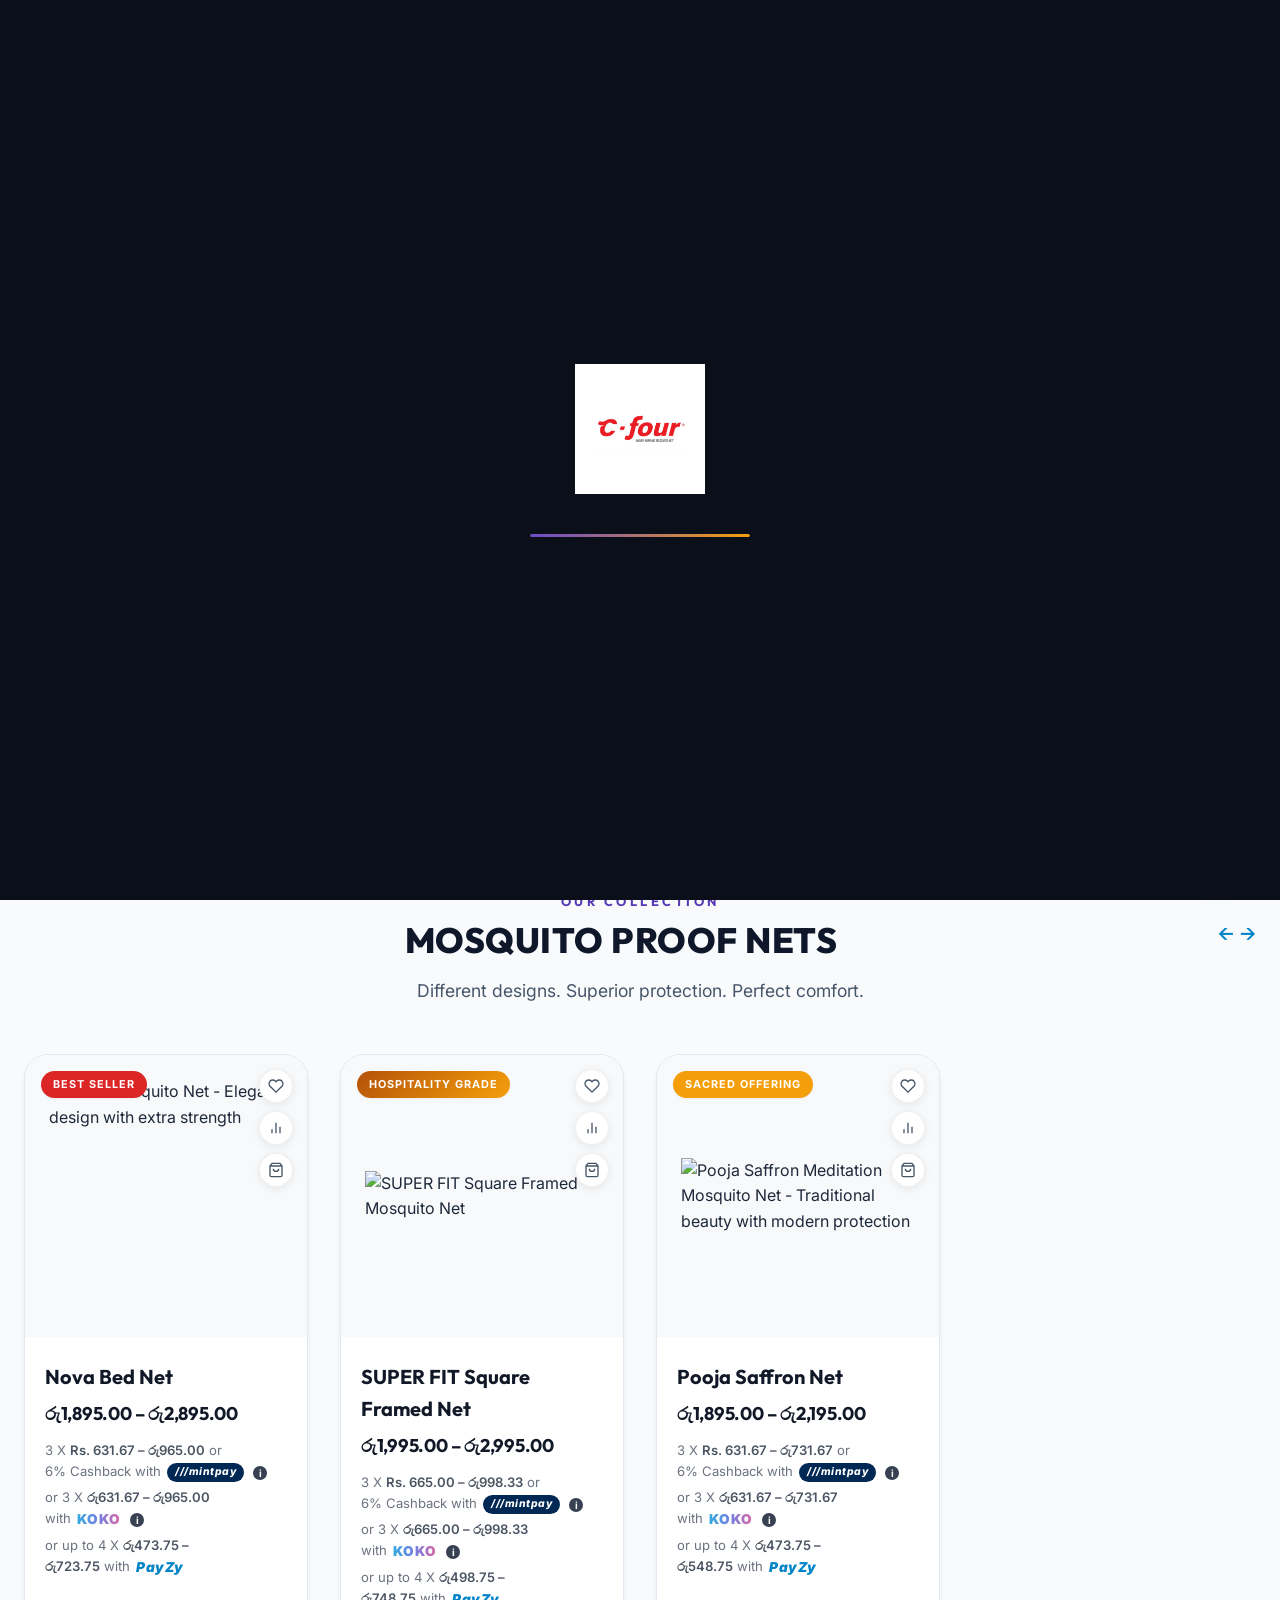
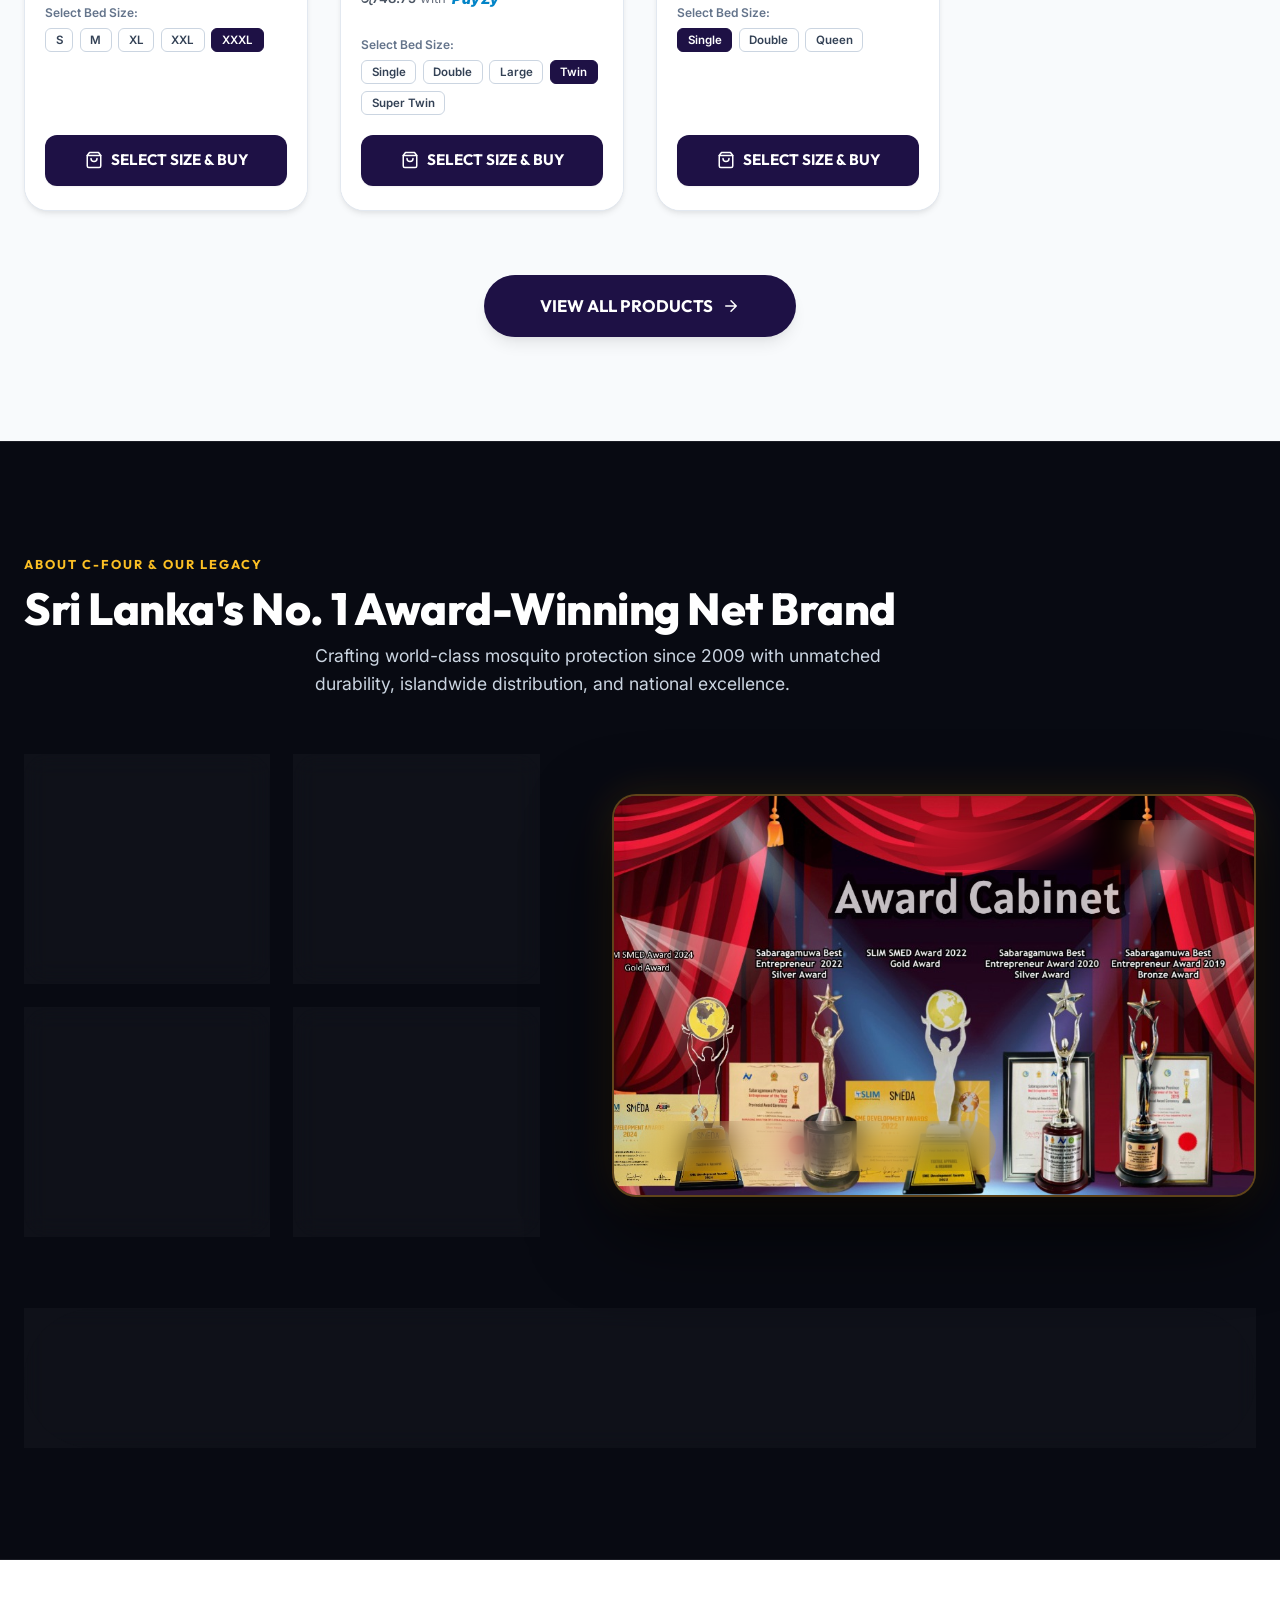
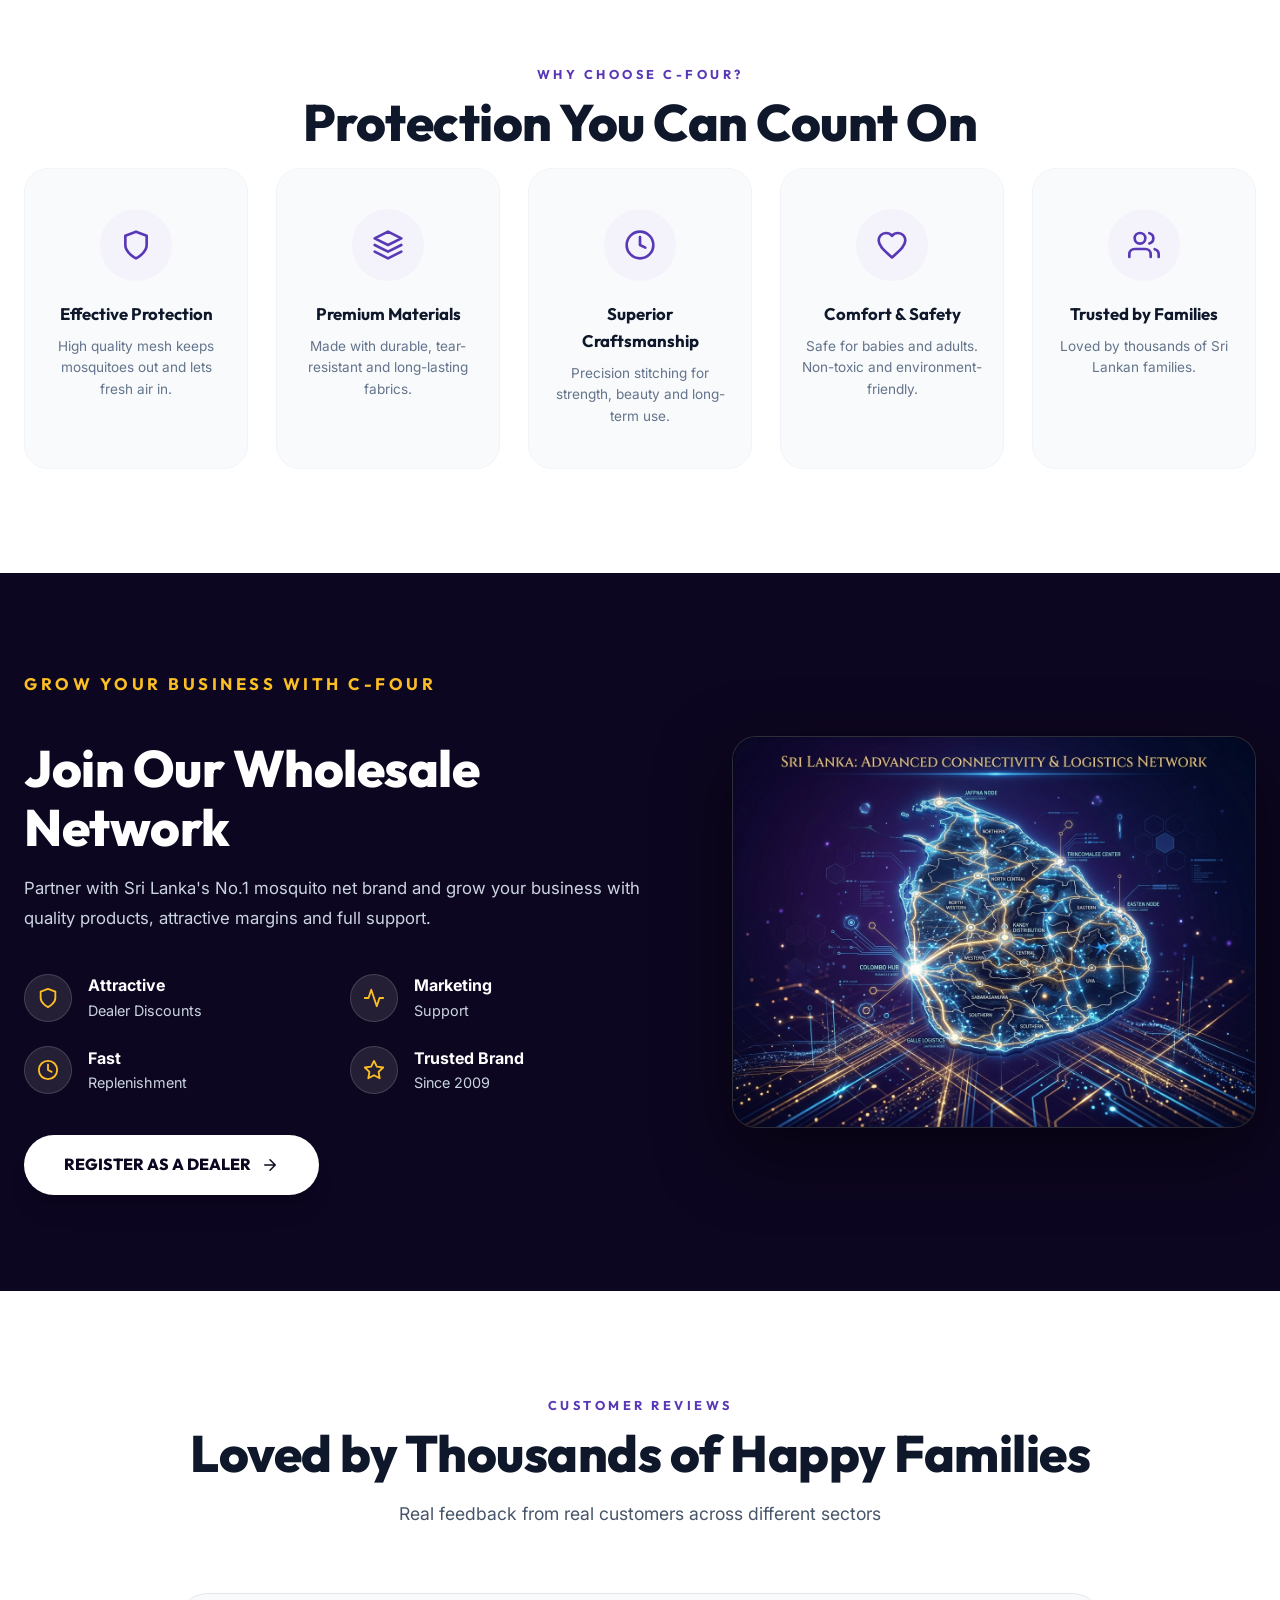
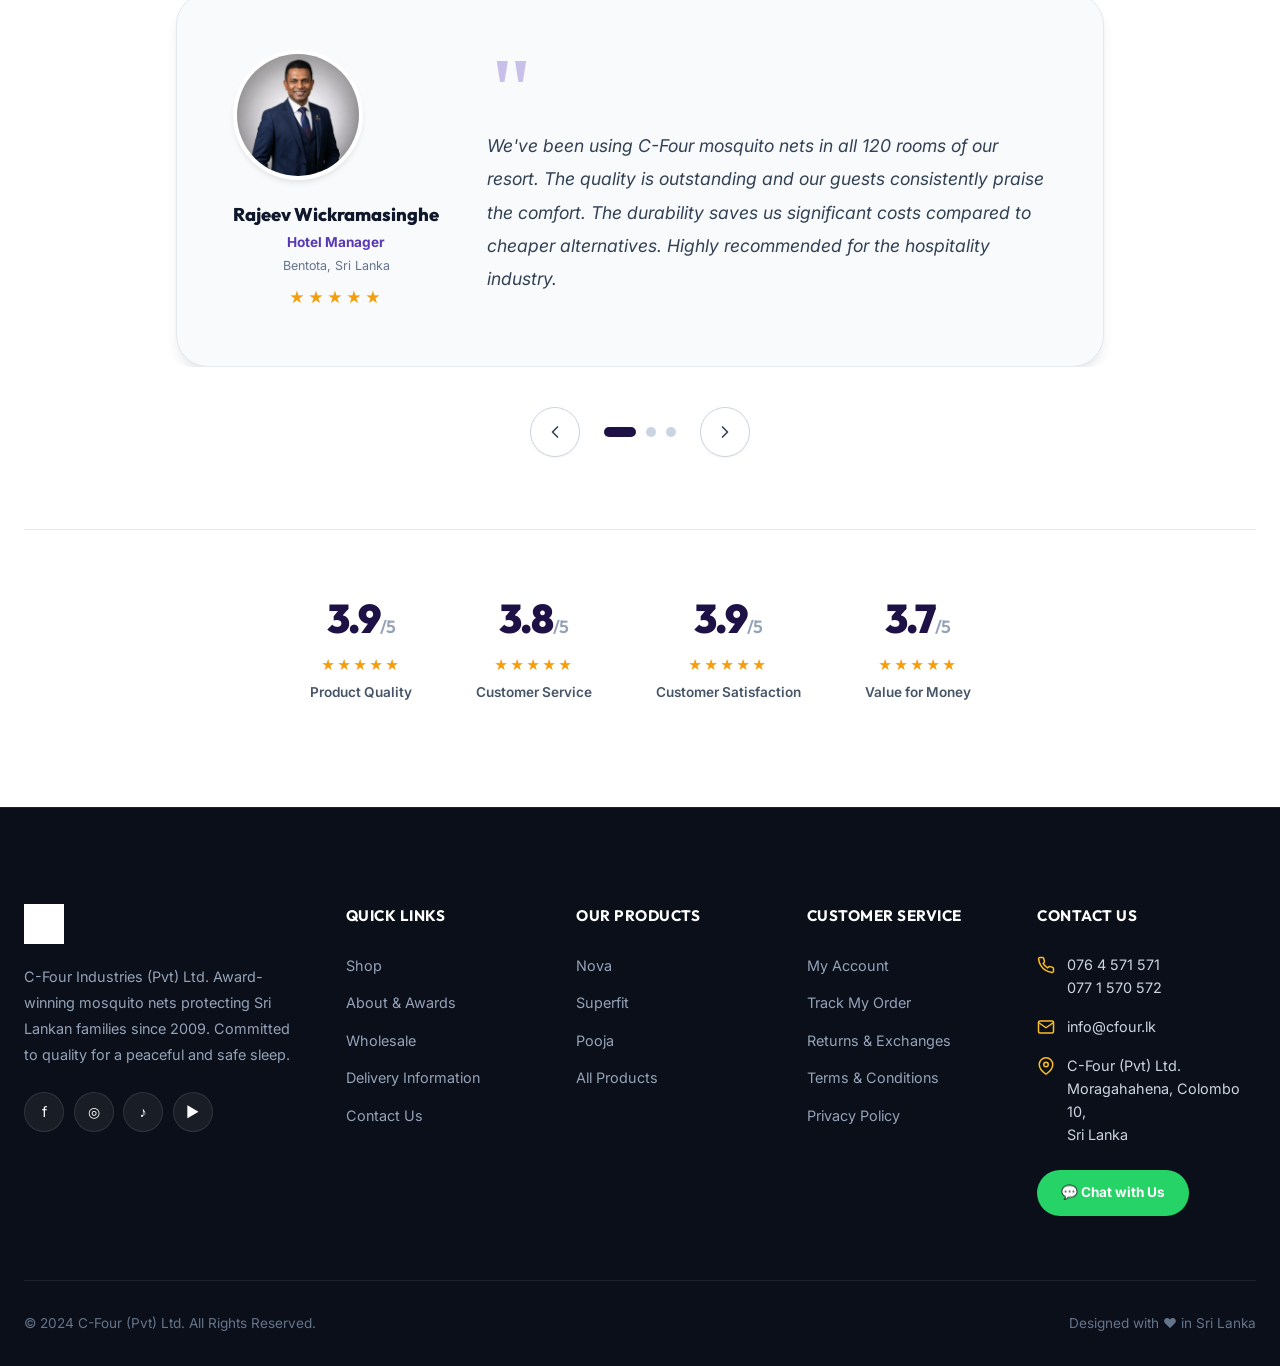
==== commit 8dedc3c1: "Add files via upload" ====
--- a/index.html
+++ b/index.html
@@ -4,7 +4,7 @@
   <meta charset="UTF-8">
   <meta name="viewport" content="width=device-width, initial-scale=1.0">
   <meta name="description" content="C-Four Award-Winning Mosquito Nets - රැයම සොඳුරු සිහිනයක්. Premium mosquito nets for every Sri Lankan home. SLIM Gold Award Winner 2022/2024.">
-  <meta name="keywords" content="C-Four, mosquito nets, Sri Lanka, premium nets, Nova, Superfit, Pooja, Chutti, SLIM Award Winner">
+  <meta name="keywords" content="C-Four, mosquito nets, Sri Lanka, premium nets, Nova, Superfit, Pooja, SLIM Award Winner">
   <meta name="author" content="C-Four Industries (Pvt) Ltd">
   <title>C-Four® | Award-Winning Mosquito Nets | රැයම සොඳුරු සිහිනයක්...</title>
   <link rel="stylesheet" href="styles.css">
@@ -59,8 +59,7 @@
           <a href="#" class="active">Home</a>
           <a href="#products">Shop</a>
           <a href="#wholesale">Wholesale</a>
-          <a href="#about">About Us</a>
-          <a href="#awards">Awards</a>
+          <a href="#about">About & Awards</a>
           <a href="#contact">Contact Us</a>
         </nav>
         <div class="nav-actions">
@@ -94,8 +93,7 @@
         <a href="#">Home</a>
         <a href="#products">Shop</a>
         <a href="#wholesale">Wholesale</a>
-        <a href="#about">About Us</a>
-        <a href="#awards">Awards</a>
+        <a href="#about">About & Awards</a>
         <a href="#contact">Contact Us</a>
       </div>
       <a href="tel:+94764571571" class="btn-primary" style="justify-content: center; margin-top: 1rem;">
@@ -176,8 +174,8 @@
       <div class="products-grid">
         <!-- Nova -->
         <div class="product-card reveal delay-1" id="productNova">
-          <div class="product-card-image">
-            <img src="images/nova.jpg" alt="Nova Mosquito Net - Elegant design with extra strength" loading="lazy">
+          <div class="product-card-image" style="cursor: pointer;" onclick="window.location.href='product-nova.html'">
+            <img src="images/nova-gallery-1.jpg" alt="Nova Mosquito Net - Elegant design with extra strength" loading="lazy">
             <span class="product-badge red">Best Seller</span>
             <div class="card-floating-icons">
               <button class="card-icon-btn" title="Add to Wishlist"><svg viewBox="0 0 24 24" fill="none" stroke="currentColor" stroke-width="2"><path d="M20.84 4.61a5.5 5.5 0 0 0-7.78 0L12 5.67l-1.06-1.06a5.5 5.5 0 0 0-7.78 7.78l1.06 1.06L12 21.23l7.78-7.78 1.06-1.06a5.5 5.5 0 0 0 0-7.78z"/></svg></button>
@@ -186,7 +184,7 @@
             </div>
           </div>
           <div class="product-card-content">
-            <h3 class="product-name">Nova Bed Net</h3>
+            <h3 class="product-name"><a href="product-nova.html" style="color: inherit; text-decoration: none;">Nova Bed Net</a></h3>
             <div class="price-range">රු1,895.00 – රු2,895.00</div>
             
             <div class="bnpl-rainco">
@@ -198,14 +196,15 @@
             <div class="size-selector">
               <span class="size-label">Select Bed Size:</span>
               <div class="size-pills">
-                <button class="size-pill active">Single</button>
-                <button class="size-pill">Double</button>
-                <button class="size-pill">Queen</button>
-                <button class="size-pill">King</button>
-              </div>
-            </div>
-
-            <a href="#contact" class="btn-buy-now">
+                <button class="size-pill" onclick="window.location.href='product-nova.html'">S</button>
+                <button class="size-pill" onclick="window.location.href='product-nova.html'">M</button>
+                <button class="size-pill" onclick="window.location.href='product-nova.html'">XL</button>
+                <button class="size-pill" onclick="window.location.href='product-nova.html'">XXL</button>
+                <button class="size-pill active" onclick="window.location.href='product-nova.html'">XXXL</button>
+              </div>
+            </div>
+
+            <a href="product-nova.html" class="btn-buy-now">
               <svg viewBox="0 0 24 24" fill="none" stroke="currentColor" stroke-width="2" stroke-linecap="round" stroke-linejoin="round"><path d="M6 2L3 6v14a2 2 0 0 0 2 2h14a2 2 0 0 0 2-2V6l-3-4z"/><line x1="3" y1="6" x2="21" y2="6"/><path d="M16 10a4 4 0 0 1-8 0"/></svg>
               SELECT SIZE & BUY
             </a>
@@ -214,8 +213,10 @@
 
         <!-- Superfit -->
         <div class="product-card reveal delay-2" id="productSuperfit">
-          <div class="product-card-image">
-            <img src="images/superfit.jpg" alt="Superfit Mosquito Net - Perfect fit for all bed sizes" loading="lazy">
+          <div class="product-card-image" style="cursor: pointer;" onclick="window.location.href='product-superfit.html'">
+            <a href="product-superfit.html">
+              <img src="images/superfit-gallery-1.jpg" alt="SUPER FIT Square Framed Mosquito Net" loading="lazy" style="cursor: pointer; width: 100%; height: 100%; object-fit: cover;">
+            </a>
             <span class="product-badge gold">Hospitality Grade</span>
             <div class="card-floating-icons">
               <button class="card-icon-btn" title="Add to Wishlist"><svg viewBox="0 0 24 24" fill="none" stroke="currentColor" stroke-width="2"><path d="M20.84 4.61a5.5 5.5 0 0 0-7.78 0L12 5.67l-1.06-1.06a5.5 5.5 0 0 0-7.78 7.78l1.06 1.06L12 21.23l7.78-7.78 1.06-1.06a5.5 5.5 0 0 0 0-7.78z"/></svg></button>
@@ -224,7 +225,9 @@
             </div>
           </div>
           <div class="product-card-content">
-            <h3 class="product-name">Superfit Bed Net</h3>
+            <a href="product-superfit.html" style="text-decoration: none; color: inherit;">
+              <h3 class="product-name">SUPER FIT Square Framed Net</h3>
+            </a>
             <div class="price-range">රු1,995.00 – රු2,995.00</div>
             
             <div class="bnpl-rainco">
@@ -236,14 +239,15 @@
             <div class="size-selector">
               <span class="size-label">Select Bed Size:</span>
               <div class="size-pills">
+                <button class="size-pill">Single</button>
                 <button class="size-pill">Double</button>
-                <button class="size-pill active">Queen</button>
-                <button class="size-pill">King</button>
-                <button class="size-pill">Super King</button>
-              </div>
-            </div>
-
-            <a href="#contact" class="btn-buy-now">
+                <button class="size-pill">Large</button>
+                <button class="size-pill active">Twin</button>
+                <button class="size-pill">Super Twin</button>
+              </div>
+            </div>
+
+            <a href="product-superfit.html" class="btn-buy-now">
               <svg viewBox="0 0 24 24" fill="none" stroke="currentColor" stroke-width="2" stroke-linecap="round" stroke-linejoin="round"><path d="M6 2L3 6v14a2 2 0 0 0 2 2h14a2 2 0 0 0 2-2V6l-3-4z"/><line x1="3" y1="6" x2="21" y2="6"/><path d="M16 10a4 4 0 0 1-8 0"/></svg>
               SELECT SIZE & BUY
             </a>
@@ -252,9 +256,11 @@
 
         <!-- Pooja -->
         <div class="product-card reveal delay-3" id="productPooja">
-          <div class="product-card-image">
-            <img src="images/pooja.jpg" alt="Pooja Mosquito Net - Traditional beauty with modern protection" loading="lazy">
-            <span class="product-badge">Traditional Choice</span>
+          <div class="product-card-image" style="cursor: pointer;" onclick="window.location.href='product-pooja.html'">
+            <a href="product-pooja.html">
+              <img src="images/pooja-gallery-1.jpg" alt="Pooja Saffron Meditation Mosquito Net - Traditional beauty with modern protection" loading="lazy" style="width: 100%; height: 100%; object-fit: cover;">
+            </a>
+            <span class="product-badge" style="background: #f59e0b; color: #fff;">Sacred Offering</span>
             <div class="card-floating-icons">
               <button class="card-icon-btn" title="Add to Wishlist"><svg viewBox="0 0 24 24" fill="none" stroke="currentColor" stroke-width="2"><path d="M20.84 4.61a5.5 5.5 0 0 0-7.78 0L12 5.67l-1.06-1.06a5.5 5.5 0 0 0-7.78 7.78l1.06 1.06L12 21.23l7.78-7.78 1.06-1.06a5.5 5.5 0 0 0 0-7.78z"/></svg></button>
               <button class="card-icon-btn" title="Compare"><svg viewBox="0 0 24 24" fill="none" stroke="currentColor" stroke-width="2"><line x1="18" y1="20" x2="18" y2="10"/><line x1="12" y1="20" x2="12" y2="4"/><line x1="6" y1="20" x2="6" y2="14"/></svg></button>
@@ -262,7 +268,9 @@
             </div>
           </div>
           <div class="product-card-content">
-            <h3 class="product-name">Pooja Bed Net</h3>
+            <a href="product-pooja.html" style="text-decoration: none; color: inherit;">
+              <h3 class="product-name">Pooja Saffron Net</h3>
+            </a>
             <div class="price-range">රු1,895.00 – රු2,195.00</div>
             
             <div class="bnpl-rainco">
@@ -280,48 +288,13 @@
               </div>
             </div>
 
-            <a href="#contact" class="btn-buy-now">
+            <a href="product-pooja.html" class="btn-buy-now">
               <svg viewBox="0 0 24 24" fill="none" stroke="currentColor" stroke-width="2" stroke-linecap="round" stroke-linejoin="round"><path d="M6 2L3 6v14a2 2 0 0 0 2 2h14a2 2 0 0 0 2-2V6l-3-4z"/><line x1="3" y1="6" x2="21" y2="6"/><path d="M16 10a4 4 0 0 1-8 0"/></svg>
               SELECT SIZE & BUY
             </a>
           </div>
         </div>
 
-        <!-- Chutti -->
-        <div class="product-card reveal delay-4" id="productChutti">
-          <div class="product-card-image">
-            <img src="images/chutti.jpg" alt="Chutti Premium Baby Net - Sweet Sleeps for little ones" loading="lazy">
-            <span class="product-badge red">Baby Safe</span>
-            <div class="card-floating-icons">
-              <button class="card-icon-btn" title="Add to Wishlist"><svg viewBox="0 0 24 24" fill="none" stroke="currentColor" stroke-width="2"><path d="M20.84 4.61a5.5 5.5 0 0 0-7.78 0L12 5.67l-1.06-1.06a5.5 5.5 0 0 0-7.78 7.78l1.06 1.06L12 21.23l7.78-7.78 1.06-1.06a5.5 5.5 0 0 0 0-7.78z"/></svg></button>
-              <button class="card-icon-btn" title="Compare"><svg viewBox="0 0 24 24" fill="none" stroke="currentColor" stroke-width="2"><line x1="18" y1="20" x2="18" y2="10"/><line x1="12" y1="20" x2="12" y2="4"/><line x1="6" y1="20" x2="6" y2="14"/></svg></button>
-              <button class="card-icon-btn" title="Quick Bag"><svg viewBox="0 0 24 24" fill="none" stroke="currentColor" stroke-width="2"><path d="M6 2L3 6v14a2 2 0 0 0 2 2h14a2 2 0 0 0 2-2V6l-3-4z"/><line x1="3" y1="6" x2="21" y2="6"/><path d="M16 10a4 4 0 0 1-8 0"/></svg></button>
-            </div>
-          </div>
-          <div class="product-card-content">
-            <h3 class="product-name">Chutti Baby Net</h3>
-            <div class="price-range">රු1,495.00 – රු1,895.00</div>
-            
-            <div class="bnpl-rainco">
-              <div>3 X <strong>Rs. 498.33 – රු631.67</strong> or <br>6% Cashback with <span class="badge-mintpay">///mintpay</span> <span class="bnpl-info-icon">i</span></div>
-              <div>or 3 X <strong>රු498.33 – රු631.67</strong> <br>with <span class="badge-koko">KOKO</span> <span class="bnpl-info-icon">i</span></div>
-              <div>or up to 4 X <strong>රු373.75 – <br>රු473.75</strong> with <span class="badge-payzy">PayZy</span></div>
-            </div>
-
-            <div class="size-selector">
-              <span class="size-label">Select Cot Size:</span>
-              <div class="size-pills">
-                <button class="size-pill active">Newborn Cot</button>
-                <button class="size-pill">Toddler Bed</button>
-              </div>
-            </div>
-
-            <a href="#contact" class="btn-buy-now">
-              <svg viewBox="0 0 24 24" fill="none" stroke="currentColor" stroke-width="2" stroke-linecap="round" stroke-linejoin="round"><path d="M6 2L3 6v14a2 2 0 0 0 2 2h14a2 2 0 0 0 2-2V6l-3-4z"/><line x1="3" y1="6" x2="21" y2="6"/><path d="M16 10a4 4 0 0 1-8 0"/></svg>
-              SELECT SIZE & BUY
-            </a>
-          </div>
-        </div>
       </div>
 
       <a href="#" class="btn-view-all reveal" id="btnViewAll">
@@ -331,69 +304,67 @@
     </div>
   </section>
 
-  <!-- COUNTER STATS -->
-  <section class="counter-section" id="about">
-    <div class="container">
-      <div class="counter-grid">
-        <div class="counter-item reveal delay-1">
-          <div class="counter-number" data-target="15">0</div>
-          <div class="counter-label">Years of Excellence</div>
-        </div>
-        <div class="counter-item reveal delay-2">
-          <div class="counter-number" data-target="500">0</div>
-          <div class="counter-label">Dealer Network</div>
-        </div>
-        <div class="counter-item reveal delay-3">
-          <div class="counter-number" data-target="1000000">0</div>
-          <div class="counter-label">Happy Families</div>
-        </div>
-        <div class="counter-item reveal delay-4">
-          <div class="counter-number" data-target="12">0</div>
-          <div class="counter-label">National Awards</div>
-        </div>
-      </div>
-    </div>
-  </section>
-
   <!-- ============================================
-       AWARDS SECTION - Award Cabinet Image
+       ABOUT US & AWARD CABINET (Combined Luxury Showcase)
        ============================================ -->
-  <section class="awards-section" id="awards">
+  <section class="about-awards-section" id="about">
     <div class="awards-glow awards-glow-1"></div>
     <div class="awards-glow awards-glow-2"></div>
     <div class="container">
-      <div class="awards-layout">
-        <div class="awards-header reveal-left">
-          <p class="section-label">AWARD WINNING PROTECTION</p>
-          <h2 class="section-title">Recognized for Quality.<br>Trusted for Generations.</h2>
-          <p>We are proud to be recognized by leading institutions for our commitment to quality and innovation in mosquito net manufacturing.</p>
-
-          <div class="awards-stats">
-            <div class="award-stat reveal delay-1">
-              <div class="award-stat-number">7+</div>
-              <div class="award-stat-label">National Awards</div>
-            </div>
-            <div class="award-stat reveal delay-2">
-              <div class="award-stat-number">5+</div>
-              <div class="award-stat-label">SLIM Awards</div>
-            </div>
-            <div class="award-stat reveal delay-3">
-              <div class="award-stat-number">15+</div>
-              <div class="award-stat-label">Years of Excellence</div>
-            </div>
-            <div class="award-stat reveal delay-4">
-              <div class="award-stat-number">#1</div>
-              <div class="award-stat-label">Mosquito Net Brand</div>
-            </div>
-          </div>
-        </div>
-
-        <div class="awards-image-wrapper reveal-right">
-          <img src="images/awards-cabinet.jpg" alt="C-Four Award Cabinet - SLIM SMED Gold Award, Sabaragamuwa Best Entrepreneur, National Business Excellence Awards" loading="lazy">
-          <div class="awards-image-caption">
-            <span>★ OUR AWARD CABINET ★</span>
-          </div>
-        </div>
+      <div class="about-awards-header text-center reveal">
+        <p class="section-label" style="color: var(--accent-gold-light); letter-spacing: 2px;">ABOUT C-FOUR & OUR LEGACY</p>
+        <h2 class="section-title" style="color: white; font-size: 2.8rem; margin-top: 0.3rem; margin-bottom: 0.5rem;">Sri Lanka's No. 1 Award-Winning Net Brand</h2>
+        <p style="color: var(--neutral-300); max-width: 650px; margin: 0 auto 3.5rem; font-size: 1.1rem; line-height: 1.6;">Crafting world-class mosquito protection since 2009 with unmatched durability, islandwide distribution, and national excellence.</p>
+      </div>
+
+      <div class="about-awards-layout">
+        <!-- Left: 4 Floating Glowing Stat Cards (No verbose text!) -->
+        <div class="about-stats-grid reveal-left">
+          <div class="about-stat-card">
+            <div class="stat-icon-wrap">🏆</div>
+            <div class="counter-number" data-target="15">15+</div>
+            <div class="counter-label">Years of Excellence</div>
+          </div>
+          <div class="about-stat-card">
+            <div class="stat-icon-wrap">👨‍👩‍👧‍👦</div>
+            <div class="counter-number" data-target="1000000">1 Million+</div>
+            <div class="counter-label">Happy Families</div>
+          </div>
+          <div class="about-stat-card">
+            <div class="stat-icon-wrap">🤝</div>
+            <div class="counter-number" data-target="500">500+</div>
+            <div class="counter-label">Islandwide Dealers</div>
+          </div>
+          <div class="about-stat-card">
+            <div class="stat-icon-wrap">🎖️</div>
+            <div class="counter-number" data-target="12">12+</div>
+            <div class="counter-label">National Awards</div>
+          </div>
+        </div>
+
+        <!-- Right: Modern Luxury Award Cabinet Showcase -->
+        <div class="award-cabinet-showcase reveal-right">
+          <div class="cabinet-frame">
+            <img src="images/awards-cabinet.jpg" alt="C-Four Award Cabinet - SLIM SMED Gold Award, Sabaragamuwa Best Entrepreneur, National Business Excellence Awards" loading="lazy">
+            <div class="cabinet-floating-badge badge-top">
+              <span>★ SLIM GOLD AWARD WINNER ★</span>
+            </div>
+            <div class="cabinet-floating-badge badge-bottom">
+              <span>🏆 NATIONAL BUSINESS EXCELLENCE</span>
+            </div>
+          </div>
+        </div>
+      </div>
+
+      <!-- Bottom: Hall of Fame Ribbon -->
+      <div class="hall-of-fame-ribbon reveal delay-3">
+        <div class="ribbon-item"><strong>SLIM Brand Excellence</strong>Gold Winner</div>
+        <div class="ribbon-divider">✦</div>
+        <div class="ribbon-item"><strong>National Business Excellence</strong>Best Manufacturer</div>
+        <div class="ribbon-divider">✦</div>
+        <div class="ribbon-item"><strong>Sabaragamuwa Best Entrepreneur</strong>Enterprise Winner</div>
+        <div class="ribbon-divider">✦</div>
+        <div class="ribbon-item"><strong>100% Sri Lankan Made</strong>World-Class Quality</div>
       </div>
     </div>
   </section>
@@ -533,7 +504,7 @@
                 </div>
                 <div class="testimonial-card-right">
                   <div class="testimonial-quote-mark">"</div>
-                  <p class="testimonial-text">As a mother, my children's safety is everything. We have C-Four nets in every bedroom — Nova for us and Chutti for the baby's cot. The whole family sleeps peacefully now. Best investment we made for our home. මගේ ගෙදර සියලුම ඇඳන්ටම C-Four තමයි!</p>
+                  <p class="testimonial-text">As a mother, my children's safety is everything. We have C-Four nets in every bedroom — Nova for us and Superfit for the kids' room. The whole family sleeps peacefully now. Best investment we made for our home. මගේ ගෙදර සියලුම ඇඳන්ටම C-Four තමයි!</p>
                 </div>
               </div>
             </div>
@@ -617,8 +588,7 @@
           <h4>QUICK LINKS</h4>
           <ul>
             <li><a href="#">Shop</a></li>
-            <li><a href="#about">About Us</a></li>
-            <li><a href="#awards">Awards</a></li>
+            <li><a href="#about">About & Awards</a></li>
             <li><a href="#wholesale">Wholesale</a></li>
             <li><a href="#">Delivery Information</a></li>
             <li><a href="#contact">Contact Us</a></li>
@@ -627,10 +597,9 @@
         <div class="footer-column">
           <h4>OUR PRODUCTS</h4>
           <ul>
-            <li><a href="#">Nova</a></li>
-            <li><a href="#">Superfit</a></li>
-            <li><a href="#">Pooja</a></li>
-            <li><a href="#">Chutti</a></li>
+            <li><a href="product-nova.html">Nova</a></li>
+            <li><a href="product-superfit.html">Superfit</a></li>
+            <li><a href="product-pooja.html">Pooja</a></li>
             <li><a href="#">All Products</a></li>
           </ul>
         </div>
--- a/styles.css
+++ b/styles.css
@@ -193,31 +193,32 @@
 .btn-view-all:hover { background: var(--primary-700); transform: translateY(-3px); box-shadow: var(--shadow-xl); }
 .btn-view-all svg { width: 18px; height: 18px; }
 
-/* ============================================ Counter ============================================ */
-.counter-section { padding: 4.5rem 0; background: var(--primary-950); color: white; border-top: 1px solid rgba(255,255,255,0.08); border-bottom: 1px solid rgba(255,255,255,0.08); }
-.counter-grid { display: grid; grid-template-columns: repeat(4, 1fr); gap: 2.5rem; }
-.counter-item { text-align: center; padding: 2rem; border-radius: var(--radius-xl); background: rgba(255,255,255,.03); border: 1px solid rgba(255,255,255,.08); transition: var(--transition-base); }
-.counter-item:hover { transform: translateY(-5px); background: rgba(255,255,255,.06); border-color: rgba(255,255,255,.15); }
-.counter-number { font-family: var(--font-heading); font-size: 3rem; font-weight: 900; color: white; margin-bottom: .25rem; letter-spacing: -1px; }
-.counter-label { font-size: .95rem; color: var(--neutral-400); font-weight: 500; }
-
-/* ============================================ Awards ============================================ */
-.awards-section { padding: 7rem 0; background: #0b0f19; color: white; position: relative; overflow: hidden; }
-.awards-layout { display: grid; grid-template-columns: 1fr 1.3fr; gap: 5rem; align-items: center; }
-.awards-header .section-label { color: var(--accent-gold-light); }
-.awards-header .section-title { color: white; }
-.awards-header p { color: var(--neutral-300); font-size: 1.05rem; line-height: 1.8; margin-bottom: 2rem; }
-.awards-stats { display: grid; grid-template-columns: repeat(2,1fr); gap: 1.25rem; margin-top: 2rem; }
-.award-stat { background: rgba(255,255,255,.04); border: 1px solid rgba(255,255,255,.1); border-radius: var(--radius-xl); padding: 1.5rem; transition: var(--transition-base); text-align: center; }
-.award-stat:hover { background: rgba(255,255,255,.08); transform: translateY(-4px); border-color: var(--accent-gold); }
-.award-stat-number { font-family: var(--font-heading); font-size: 2.2rem; font-weight: 900; color: var(--accent-gold-light); letter-spacing: -1px; }
-.award-stat-label { font-size: .85rem; color: var(--neutral-400); margin-top: .35rem; font-weight: 500; }
-.awards-image-wrapper { position: relative; border-radius: var(--radius-2xl); overflow: hidden; box-shadow: 0 25px 70px rgba(0,0,0,.6); border: 2px solid rgba(255,255,255,.15); transition: var(--transition-base); }
-.awards-image-wrapper:hover { transform: scale(1.02); border-color: var(--accent-gold); }
-.awards-image-wrapper img { width: 100%; height: auto; transition: transform .6s ease; }
-.awards-image-wrapper:hover img { transform: scale(1.03); }
-.awards-image-caption { position: absolute; bottom: 0; left: 0; right: 0; padding: 1.5rem; background: linear-gradient(to top, rgba(0,0,0,0.85), transparent); text-align: center; }
-.awards-image-caption span { background: rgba(0,0,0,.6); backdrop-filter: blur(10px); padding: .5rem 1.5rem; border-radius: var(--radius-full); font-family: var(--font-heading); font-weight: 700; font-size: 0.9rem; color: var(--accent-gold-light); letter-spacing: 1.5px; border: 1px solid rgba(245,158,11,0.3); }
+/* ============================================ Combined About Us & Award Cabinet ============================================ */
+.about-awards-section { padding: 7rem 0; background: #080a12; color: white; position: relative; overflow: hidden; border-top: 1px solid rgba(255,255,255,0.08); border-bottom: 1px solid rgba(255,255,255,0.08); }
+.about-awards-layout { display: grid; grid-template-columns: 1fr 1.25fr; gap: 4.5rem; align-items: center; margin-bottom: 4.5rem; }
+.about-stats-grid { display: grid; grid-template-columns: repeat(2, 1fr); gap: 1.5rem; }
+.about-stat-card { background: rgba(255,255,255,.03); border: 1px solid rgba(255,255,255,.1); border-radius: var(--radius-2xl); padding: 2rem 1.5rem; text-align: center; backdrop-filter: blur(12px); transition: all 0.4s cubic-bezier(0.16, 1, 0.3, 1); position: relative; overflow: hidden; }
+.about-stat-card::before { content: ''; position: absolute; top: 0; left: 0; right: 0; height: 3px; background: linear-gradient(90deg, transparent, var(--accent-gold), transparent); opacity: 0; transition: opacity 0.4s ease; }
+.about-stat-card:hover { transform: translateY(-6px); background: rgba(255,255,255,.07); border-color: rgba(245,158,11,0.4); box-shadow: 0 15px 35px rgba(0,0,0,0.5); }
+.about-stat-card:hover::before { opacity: 1; }
+.stat-icon-wrap { font-size: 2.2rem; margin-bottom: 0.75rem; filter: drop-shadow(0 4px 10px rgba(245,158,11,0.3)); }
+.about-stat-card .counter-number { font-family: var(--font-heading); font-size: 2.6rem; font-weight: 900; color: var(--accent-gold-light); margin-bottom: 0.25rem; letter-spacing: -1px; }
+.about-stat-card .counter-label { font-size: 0.95rem; color: var(--neutral-300); font-weight: 600; }
+
+.award-cabinet-showcase { position: relative; }
+.cabinet-frame { position: relative; border-radius: var(--radius-2xl); overflow: hidden; box-shadow: 0 30px 80px rgba(0,0,0,0.8), 0 0 40px rgba(245,158,11,0.15); border: 2px solid rgba(245,158,11,0.35); background: #0f1423; transition: transform 0.6s ease; aspect-ratio: 16/10; display: flex; align-items: center; justify-content: center; }
+.cabinet-frame img { width: 100%; height: 100%; object-fit: cover; transition: transform 0.8s ease; }
+.cabinet-frame:hover img { transform: scale(1.05); }
+.cabinet-floating-badge { position: absolute; background: rgba(11,15,25,0.85); backdrop-filter: blur(14px); padding: 0.7rem 1.6rem; border-radius: var(--radius-full); border: 1px solid var(--accent-gold); box-shadow: 0 10px 25px rgba(0,0,0,0.6), 0 0 15px rgba(245,158,11,0.25); z-index: 5; transition: transform 0.4s ease; }
+.cabinet-floating-badge:hover { transform: scale(1.06); }
+.cabinet-floating-badge span { font-family: var(--font-heading); font-weight: 800; font-size: 0.88rem; color: var(--accent-gold-light); letter-spacing: 1.5px; }
+.badge-top { top: 1.5rem; right: 1.5rem; }
+.badge-bottom { bottom: 1.5rem; left: 1.5rem; }
+
+.hall-of-fame-ribbon { display: flex; align-items: center; justify-content: center; gap: 2rem; flex-wrap: wrap; padding: 1.75rem 2.5rem; background: rgba(255,255,255,.03); border: 1px solid rgba(255,255,255,.08); border-radius: var(--radius-full); backdrop-filter: blur(10px); }
+.ribbon-item { font-size: 0.95rem; color: var(--neutral-300); }
+.ribbon-item strong { color: var(--accent-gold-light); font-weight: 800; margin-right: 0.4rem; font-family: var(--font-heading); letter-spacing: 0.5px; }
+.ribbon-divider { color: var(--accent-gold); font-size: 0.8rem; opacity: 0.6; }
 
 /* ============================================ Why Choose ============================================ */
 .why-choose-section { padding: 6.5rem 0; background: white; text-align: center; }
@@ -339,6 +340,119 @@
 .mobile-nav-links a { display: block; padding: 1.1rem 0; font-family: var(--font-heading); font-weight: 700; font-size: 1.15rem; color: var(--neutral-800); border-bottom: 1px solid var(--neutral-100); transition: var(--transition-base); }
 .mobile-nav-links a:hover { color: var(--primary-600); padding-left: .5rem; }
 
+/* ============================================ eCommerce Product Page (NOVA) ============================================ */
+.breadcrumb { padding: 1.25rem 0; background: var(--neutral-50); border-bottom: 1px solid var(--neutral-200); font-size: 0.9rem; color: var(--neutral-600); }
+.breadcrumb a { color: var(--primary-600); font-weight: 600; text-decoration: none; }
+.breadcrumb span { margin: 0 0.5rem; color: var(--neutral-400); }
+
+.product-detail-section { padding: 3.5rem 0 6rem; background: white; }
+.product-showcase-grid { display: grid; grid-template-columns: 1.15fr 1fr; gap: 4rem; align-items: start; }
+
+/* Image Gallery Showcase */
+.product-gallery { position: sticky; top: 110px; display: flex; flex-direction: column; gap: 1.25rem; }
+.gallery-main-wrapper { position: relative; border-radius: var(--radius-2xl); overflow: hidden; background: #f8fafc; border: 2px solid var(--neutral-200); box-shadow: var(--shadow-xl); aspect-ratio: 1 / 1; display: flex; align-items: center; justify-content: center; }
+.gallery-main-wrapper img { width: 100%; height: 100%; object-fit: cover; transition: transform 0.4s cubic-bezier(0.16, 1, 0.3, 1); }
+.gallery-main-wrapper:hover img { transform: scale(1.06); }
+.gallery-badge-top { position: absolute; top: 1.25rem; left: 1.25rem; background: var(--primary-900); color: var(--accent-gold-light); padding: 0.4rem 1.1rem; border-radius: var(--radius-full); font-family: var(--font-heading); font-weight: 800; font-size: 0.8rem; letter-spacing: 1px; border: 1px solid var(--accent-gold); box-shadow: var(--shadow-md); z-index: 5; }
+
+.gallery-thumbs { display: grid; grid-template-columns: repeat(5, 1fr); gap: 0.85rem; }
+.thumb-btn { border-radius: var(--radius-xl); overflow: hidden; border: 2px solid var(--neutral-200); background: #f8fafc; cursor: pointer; aspect-ratio: 1/1; padding: 0; transition: all 0.3s ease; position: relative; }
+.thumb-btn img { width: 100%; height: 100%; object-fit: cover; transition: transform 0.3s ease; }
+.thumb-btn:hover { border-color: var(--primary-400); transform: translateY(-2px); }
+.thumb-btn.active { border-color: var(--primary-600); box-shadow: 0 0 0 3px rgba(14, 116, 144, 0.25); }
+
+/* Right Buy Box */
+.product-buy-box { display: flex; flex-direction: column; gap: 1.5rem; }
+.buy-box-header .sub-label { font-size: 0.85rem; font-weight: 800; color: var(--primary-600); letter-spacing: 2px; text-transform: uppercase; margin-bottom: 0.4rem; display: block; }
+.buy-box-header h1 { font-size: 2.4rem; font-weight: 900; color: var(--neutral-900); line-height: 1.2; margin-bottom: 0.75rem; font-family: var(--font-heading); }
+.buy-box-rating { display: flex; align-items: center; gap: 0.75rem; font-size: 0.95rem; font-weight: 700; color: #d97706; }
+.buy-box-rating span { color: var(--neutral-600); font-weight: 500; font-size: 0.9rem; }
+
+.buy-box-price { display: flex; align-items: baseline; gap: 1rem; padding: 1.25rem; background: var(--neutral-50); border-radius: var(--radius-xl); border: 1px solid var(--neutral-200); }
+.current-price { font-family: var(--font-heading); font-size: 2.2rem; font-weight: 900; color: var(--primary-900); }
+.old-price { font-size: 1.25rem; color: var(--neutral-400); text-decoration: line-through; font-weight: 600; }
+.discount-tag { background: #fee2e2; color: #dc2626; font-weight: 800; font-size: 0.85rem; padding: 0.3rem 0.8rem; border-radius: var(--radius-full); }
+
+.option-group { display: flex; flex-direction: column; gap: 0.6rem; }
+.option-label { font-weight: 700; font-size: 0.95rem; color: var(--neutral-800); }
+.color-pills, .size-pills-large { display: flex; gap: 0.75rem; flex-wrap: wrap; }
+.color-pill-btn { padding: 0.6rem 1.2rem; border-radius: var(--radius-full); border: 2px solid var(--neutral-200); background: white; font-weight: 600; font-size: 0.9rem; cursor: pointer; transition: all 0.2s ease; display: flex; align-items: center; gap: 0.5rem; }
+.color-dot { width: 14px; height: 14px; border-radius: 50%; display: inline-block; border: 1px solid rgba(0,0,0,0.15); }
+.color-pill-btn.active, .color-pill-btn:hover { border-color: var(--primary-600); background: var(--primary-50); color: var(--primary-900); font-weight: 700; }
+.size-pill-large { padding: 0.75rem 1.5rem; border-radius: var(--radius-xl); border: 2px solid var(--neutral-200); background: white; font-weight: 700; font-size: 0.95rem; cursor: pointer; transition: all 0.2s ease; }
+.size-pill-large.active, .size-pill-large:hover { border-color: var(--primary-600); background: var(--primary-600); color: white; box-shadow: var(--shadow-md); }
+
+.key-benefits-list { list-style: none; padding: 0; margin: 0; display: flex; flex-direction: column; gap: 0.85rem; border-top: 1px solid var(--neutral-200); border-bottom: 1px solid var(--neutral-200); padding: 1.5rem 0; }
+.key-benefits-list li { display: flex; align-items: flex-start; gap: 0.85rem; font-size: 1rem; color: var(--neutral-700); line-height: 1.5; }
+.key-benefits-list li strong { color: var(--neutral-900); }
+.benefit-icon { font-size: 1.3rem; flex-shrink: 0; }
+
+.action-buttons-wrap { display: flex; flex-direction: column; gap: 1rem; }
+.btn-add-cart { background: var(--primary-600); color: white; font-family: var(--font-heading); font-weight: 800; font-size: 1.15rem; padding: 1.1rem 2rem; border-radius: var(--radius-xl); text-align: center; border: none; cursor: pointer; display: flex; align-items: center; justify-content: center; gap: 0.75rem; box-shadow: 0 10px 25px rgba(225, 29, 72, 0.35); transition: all 0.3s ease; width: 100%; }
+.btn-add-cart:hover { background: var(--primary-700); transform: translateY(-3px); box-shadow: 0 15px 30px rgba(225, 29, 72, 0.45); }
+.btn-cart-nav { background: var(--neutral-100); border: 1px solid var(--neutral-300); color: var(--neutral-800); font-family: var(--font-heading); font-weight: 700; padding: 0.5rem 1rem; border-radius: var(--radius-full); cursor: pointer; display: flex; align-items: center; gap: 0.5rem; transition: all 0.2s ease; position: relative; }
+.btn-cart-nav:hover { background: var(--primary-50); border-color: var(--primary-600); color: var(--primary-600); }
+.cart-badge-count { background: var(--primary-600); color: white; font-size: 0.75rem; font-weight: 800; padding: 0.15rem 0.5rem; border-radius: 99px; }
+
+/* Slide-Over Cart Drawer */
+.cart-drawer-overlay { position: fixed; top: 0; left: 0; width: 100%; height: 100%; background: rgba(15, 23, 42, 0.75); backdrop-filter: blur(4px); display: none; z-index: 10000; opacity: 0; transition: opacity 0.3s ease; }
+.cart-drawer-overlay.active { display: block; opacity: 1; }
+.cart-drawer { position: fixed; top: 0; right: -450px; width: 100%; max-width: 420px; height: 100%; background: white; z-index: 10001; box-shadow: -10px 0 30px rgba(0,0,0,0.2); display: flex; flex-direction: column; transition: right 0.35s cubic-bezier(0.16, 1, 0.3, 1); }
+.cart-drawer.active { right: 0; }
+.cart-drawer-header { padding: 1.5rem; border-bottom: 1px solid var(--neutral-200); display: flex; align-items: center; justify-content: space-between; background: var(--neutral-50); }
+.cart-drawer-header h3 { font-family: var(--font-heading); font-size: 1.3rem; font-weight: 800; color: var(--neutral-900); margin: 0; display: flex; align-items: center; gap: 0.5rem; }
+.cart-drawer-body { flex: 1; overflow-y: auto; padding: 1.5rem; }
+.cart-item-row { display: flex; gap: 1rem; padding-bottom: 1.25rem; margin-bottom: 1.25rem; border-bottom: 1px solid var(--neutral-200); align-items: center; }
+.cart-item-img { width: 70px; height: 70px; border-radius: var(--radius-lg); object-fit: cover; border: 1px solid var(--neutral-200); flex-shrink: 0; }
+.cart-item-details { flex: 1; }
+.cart-item-title { font-weight: 700; color: var(--neutral-900); margin-bottom: 0.25rem; font-size: 0.95rem; }
+.cart-item-variant { font-size: 0.8rem; color: var(--neutral-500); margin-bottom: 0.5rem; }
+.cart-item-price { font-weight: 800; color: var(--primary-600); font-size: 1rem; }
+.cart-qty-wrap { display: flex; align-items: center; gap: 0.5rem; background: var(--neutral-100); border-radius: var(--radius-md); padding: 0.2rem 0.5rem; width: fit-content; }
+.cart-qty-btn { background: none; border: none; font-weight: 700; cursor: pointer; color: var(--neutral-700); padding: 0 0.4rem; }
+.cart-drawer-footer { padding: 1.5rem; border-top: 1px solid var(--neutral-200); background: var(--neutral-50); }
+.cart-summary-row { display: flex; justify-content: space-between; margin-bottom: 0.75rem; font-size: 0.95rem; color: var(--neutral-600); }
+.cart-total-row { display: flex; justify-content: space-between; margin-top: 1rem; padding-top: 1rem; border-top: 1px solid var(--neutral-200); font-weight: 800; font-size: 1.25rem; color: var(--neutral-900); }
+.btn-checkout { background: #10b981; color: white; font-family: var(--font-heading); font-weight: 800; font-size: 1.1rem; padding: 1.1rem; border-radius: var(--radius-xl); text-align: center; border: none; cursor: pointer; width: 100%; display: flex; align-items: center; justify-content: center; gap: 0.5rem; box-shadow: 0 10px 20px rgba(16, 185, 129, 0.3); transition: all 0.2s ease; margin-top: 1.25rem; text-decoration: none; }
+.btn-checkout:hover { background: #059669; transform: translateY(-2px); }
+
+.btn-whatsapp-order { background: #25D366; color: white; font-family: var(--font-heading); font-weight: 800; font-size: 1.15rem; padding: 1.1rem 2rem; border-radius: var(--radius-xl); text-align: center; text-decoration: none; display: flex; align-items: center; justify-content: center; gap: 0.75rem; box-shadow: 0 10px 25px rgba(37, 211, 102, 0.35); transition: all 0.3s ease; }
+.btn-whatsapp-order:hover { background: #1ebd5a; transform: translateY(-3px); box-shadow: 0 15px 30px rgba(37, 211, 102, 0.45); }
+.btn-call-order { background: var(--primary-900); color: white; font-family: var(--font-heading); font-weight: 800; font-size: 1.1rem; padding: 1rem 2rem; border-radius: var(--radius-xl); text-align: center; text-decoration: none; display: flex; align-items: center; justify-content: center; gap: 0.75rem; transition: all 0.3s ease; }
+.btn-call-order:hover { background: var(--primary-800); transform: translateY(-2px); }
+
+.trust-guarantee-strip { display: flex; align-items: center; justify-content: space-around; background: #f1f5f9; padding: 1.25rem; border-radius: var(--radius-xl); font-size: 0.85rem; font-weight: 700; color: var(--neutral-700); text-align: center; gap: 1rem; flex-wrap: wrap; }
+
+/* Tabs & Specifications */
+.product-tabs-wrapper { margin-top: 5rem; }
+.tabs-nav { display: flex; gap: 1rem; border-bottom: 2px solid var(--neutral-200); margin-bottom: 2.5rem; flex-wrap: wrap; }
+.tab-link { background: none; border: none; padding: 1rem 1.5rem; font-family: var(--font-heading); font-size: 1.15rem; font-weight: 700; color: var(--neutral-500); cursor: pointer; transition: all 0.2s ease; border-bottom: 3px solid transparent; margin-bottom: -2px; }
+.tab-link.active, .tab-link:hover { color: var(--primary-600); border-bottom-color: var(--primary-600); }
+.tab-pane { display: none; }
+.tab-pane.active { display: block; animation: fadeIn 0.4s ease; }
+
+.spec-table { width: 100%; border-collapse: collapse; margin-top: 1rem; border-radius: var(--radius-xl); overflow: hidden; border: 1px solid var(--neutral-200); }
+.spec-table th, .spec-table td { padding: 1rem 1.5rem; text-align: left; border-bottom: 1px solid var(--neutral-200); }
+.spec-table th { background: var(--neutral-50); font-weight: 700; color: var(--neutral-800); width: 30%; }
+.spec-table tr:last-child th, .spec-table tr:last-child td { border-bottom: none; }
+
+/* Size Guide Modal & Button */
+.btn-size-guide { background: #fee2e2; border: 2px solid #f43f5e; color: #e11d48; font-family: var(--font-heading); font-weight: 800; font-size: 0.95rem; cursor: pointer; display: inline-flex; align-items: center; gap: 0.5rem; text-decoration: none; padding: 0.55rem 1.1rem; border-radius: 99px; box-shadow: 0 4px 12px rgba(244, 63, 94, 0.25); transition: all 0.25s ease; animation: pulseSizeGuide 2s infinite; }
+.btn-size-guide:hover { background: #e11d48; color: white; transform: translateY(-2px) scale(1.03); box-shadow: 0 8px 20px rgba(225, 29, 72, 0.4); animation: none; }
+@keyframes pulseSizeGuide { 0% { box-shadow: 0 0 0 0 rgba(244, 63, 94, 0.5); } 70% { box-shadow: 0 0 0 10px rgba(244, 63, 94, 0); } 100% { box-shadow: 0 0 0 0 rgba(244, 63, 94, 0); } }
+.size-header-wrap { display: flex; justify-content: space-between; align-items: center; width: 100%; margin-bottom: 0.75rem; flex-wrap: wrap; gap: 0.5rem; }
+
+.modal-overlay { position: fixed; top: 0; left: 0; width: 100%; height: 100%; background: rgba(15, 23, 42, 0.75); backdrop-filter: blur(8px); display: none; align-items: center; justify-content: center; z-index: 9999; opacity: 0; transition: opacity 0.3s ease; padding: 1.5rem; }
+.modal-overlay.active { display: flex; opacity: 1; }
+.modal-content { background: white; border-radius: var(--radius-2xl); max-width: 750px; width: 100%; max-height: 90vh; overflow-y: auto; position: relative; box-shadow: var(--shadow-2xl); border: 1px solid var(--neutral-200); animation: modalZoom 0.3s cubic-bezier(0.16, 1, 0.3, 1); }
+@keyframes modalZoom { from { transform: scale(0.92); opacity: 0; } to { transform: scale(1); opacity: 1; } }
+.modal-header { display: flex; align-items: center; justify-content: space-between; padding: 1.25rem 1.75rem; border-bottom: 1px solid var(--neutral-200); background: var(--neutral-50); position: sticky; top: 0; z-index: 10; }
+.modal-header h3 { font-family: var(--font-heading); font-size: 1.4rem; font-weight: 800; color: var(--neutral-900); margin: 0; display: flex; align-items: center; gap: 0.5rem; }
+.btn-close-modal { background: var(--neutral-200); border: none; width: 36px; height: 36px; border-radius: 50%; font-size: 1.2rem; font-weight: 700; color: var(--neutral-700); cursor: pointer; display: flex; align-items: center; justify-content: center; transition: all 0.2s ease; }
+.btn-close-modal:hover { background: #fee2e2; color: #dc2626; transform: rotate(90deg); }
+.modal-body { padding: 1.75rem; text-align: center; }
+.modal-body img { width: 100%; max-width: 650px; height: auto; border-radius: var(--radius-xl); border: 1px solid var(--neutral-200); box-shadow: var(--shadow-md); margin-bottom: 1.5rem; }
+
 /* ============================================ Responsive ============================================ */
 @media (max-width: 1200px) {
   .products-grid { grid-template-columns: repeat(2, 1fr); }
@@ -363,6 +477,10 @@
   .features-grid { grid-template-columns: repeat(2, 1fr); }
   .wholesale-layout { grid-template-columns: 1fr; gap: 3rem; }
   .wholesale-image { order: -1; }
+  .about-awards-layout { grid-template-columns: 1fr; gap: 3.5rem; }
+  .award-cabinet-showcase { order: -1; }
+  .product-showcase-grid { grid-template-columns: 1fr; gap: 2.5rem; }
+  .product-gallery { position: static; }
   .footer-grid { grid-template-columns: repeat(2, 1fr); }
   .footer-bottom { flex-direction: column; gap: 1rem; text-align: center; }
   .testimonial-card { flex-direction: column; padding: 2.5rem 1.5rem; gap: 2rem; }
@@ -373,9 +491,9 @@
   .features-grid { grid-template-columns: 1fr; }
   .hero-ctas { flex-direction: column; }
   .hero-trust-badges { flex-direction: column; gap: 1.25rem; }
-  .awards-stats { grid-template-columns: 1fr; }
+  .about-stats-grid { grid-template-columns: 1fr; }
   .wholesale-features { grid-template-columns: 1fr; }
-  .counter-grid { grid-template-columns: 1fr; }
+  .gallery-thumbs { gap: 0.4rem; }
   .footer-grid { grid-template-columns: 1fr; }
   .ratings-strip { flex-direction: column; align-items: center; gap: 2rem; }
   .slider-btn { width: 44px; height: 44px; }
